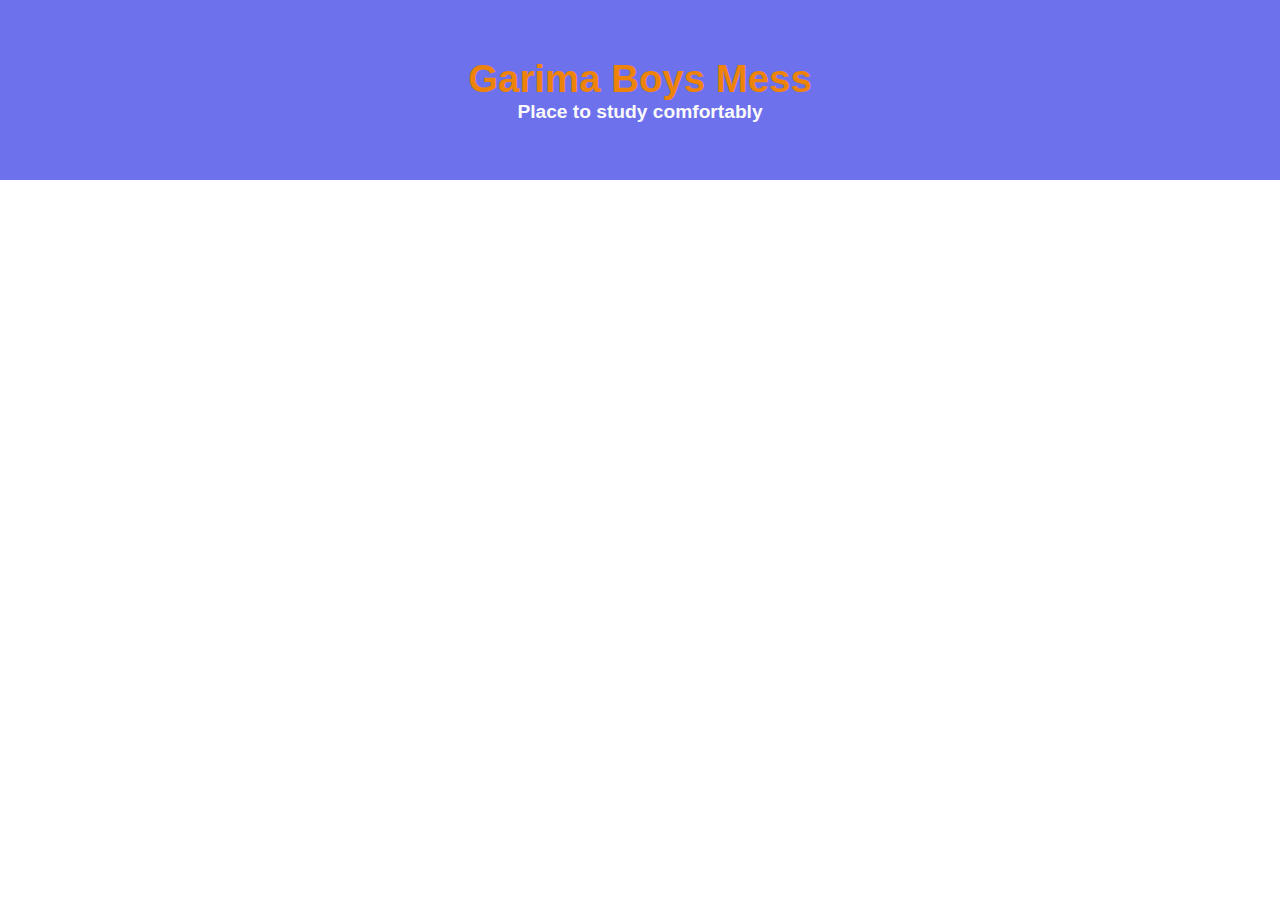
==== index.html @ fe178d51 "Rename garima.html to index.html" ====
<!DOCTYPE html>
<html lang="en">
<head>
    <meta charset="UTF-8">
    <meta http-equiv="X-UA-Compatible" content="IE=edge">
    <meta name="viewport" content="width=device-width, initial-scale=1.0">
    <title>Garima boys mess</title>
    <link rel="stylesheet" href="garima.css">
</head>
<body>
    <div class="top">
        <h2 class="main_head">Garima Boys Mess</h2>
        <h3 class="sub_head">Place to study comfortably</h3>
    </div>
</body>
</html>
---- garima.css ----
*{
    margin: 0;
    padding: 0;
    box-sizing: border-box;
    font-family: sans-serif;
}
.top{
    width: 100%;
    min-height:20vh;
    max-height: vh;
    background-color: rgba(12, 16, 223, 0.596);
    text-align: center;
    color: rgb(238, 131, 10);
    display: flex;
    justify-content: center;
    align-items: center;
    flex-direction: column;
}
.top h2{
    font-size:3vw;
}
.top h3{
    font-size:1.5vw;
    color: rgb(250, 250, 250);
}
@media screen and (max-width:700px){
    .top h2{
        font-size:25px;
    }
    .top h3{
        font-size: 15px;
    }
    .top{
        height: 10vh;
    }
}
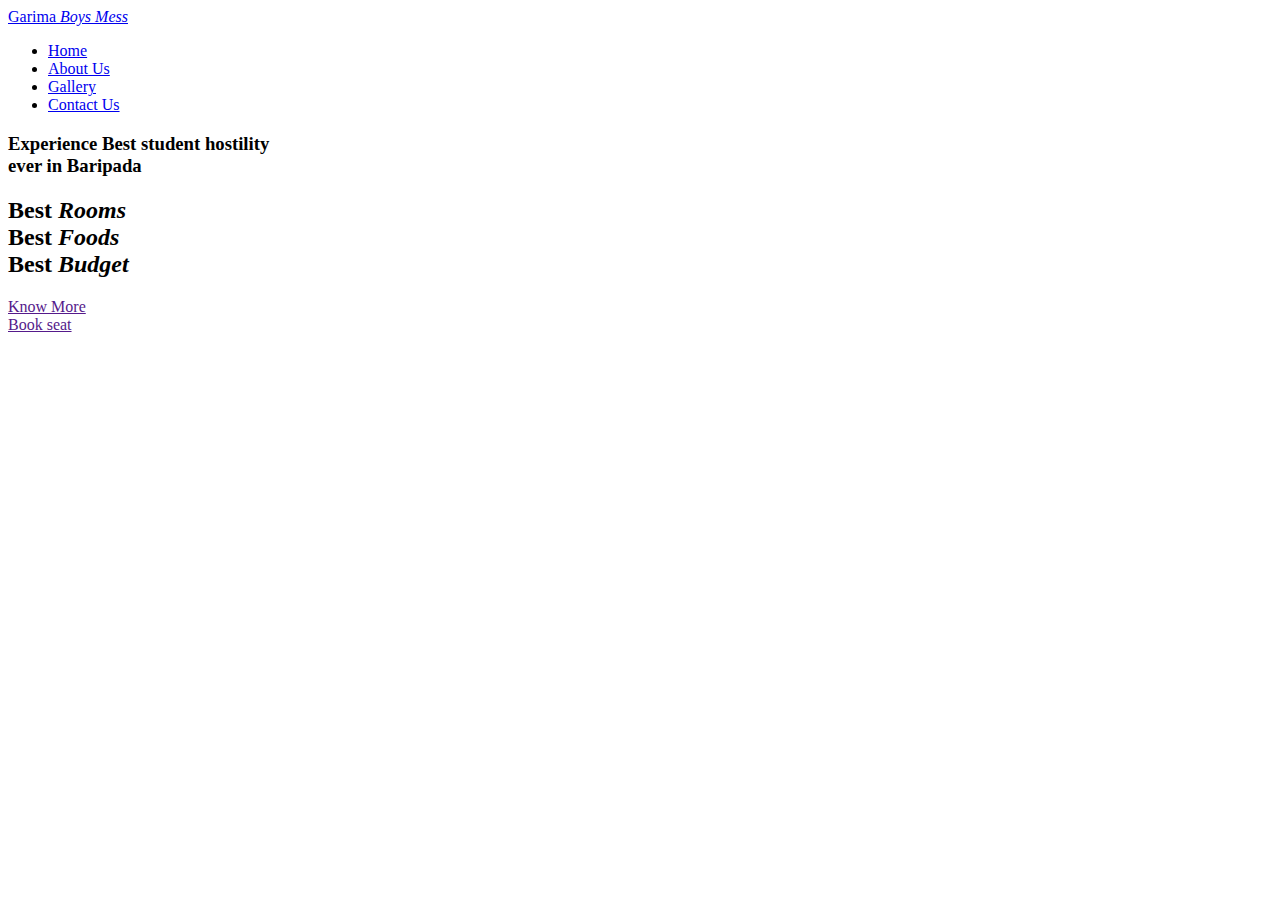
==== commit 0d426d33: "Update index.html" ====
--- a/index.html
+++ b/index.html
@@ -4,13 +4,70 @@
     <meta charset="UTF-8">
     <meta http-equiv="X-UA-Compatible" content="IE=edge">
     <meta name="viewport" content="width=device-width, initial-scale=1.0">
-    <title>Garima boys mess</title>
-    <link rel="stylesheet" href="garima.css">
+    <title>Garima Boys Mess</title>
+    <link rel="stylesheet" href="style.css">
 </head>
 <body>
-    <div class="top">
-        <h2 class="main_head">Garima Boys Mess</h2>
-        <h3 class="sub_head">Place to study comfortably</h3>
-    </div>
+      <!-- topbar section = logo + navigation links + nav menu bar -->
+
+    <section class="top_bar">
+
+          <!-- logo -->
+
+        <div class="logo">
+            <a href="#">Garima <em>Boys Mess</em> </a>
+        </div>
+
+        <!-- navigation links -->
+
+        <div class="navigation">
+            <ul>
+                <li><a href="#">Home</a></li>
+                <li><a href="#">About Us</a></li>
+                <li><a href="#">Gallery</a></li>
+                <li><a href="#">Contact Us</a></li>
+            </ul>
+        </div>
+
+        <!-- nav bar btn -->
+
+        <div class="menu_bar_box">
+            <div class="menu" >
+                <div class="bar1 bar"></div>
+                <div class="bar2 bar"></div>
+                <div class="bar3 bar"></div>
+            </div>
+        </div>
+
+    </section>
+    
+                <!-- Front page banner section -->
+                <div class="front_banner">
+                  <div class="banner_in1">
+                        <!-- banner content description -->
+                        <div class="content_main_box">
+                            <div class="exp cont_inn">
+                                <h3>Experience Best student hostility <br> ever in Baripada</h3>
+                            </div>
+
+                            <div class="best cont_inn">
+                                <h2>Best <em>Rooms</em> <br> Best <em>Foods</em>  <br> Best <em>Budget</em></h2>
+                            </div>
+
+                            
+                            <div class="know_book ">
+                                <div class="offer"> 
+                                    <a href="">Know More</a>
+                                </div>
+                                <div class="book">
+                                    <a href=""> Book seat</a>
+                                </div>
+                            </div>
+                            
+                        </div>
+                  </div>
+                </div>
+        
+    <script src="index.js"></script>
 </body>
 </html>
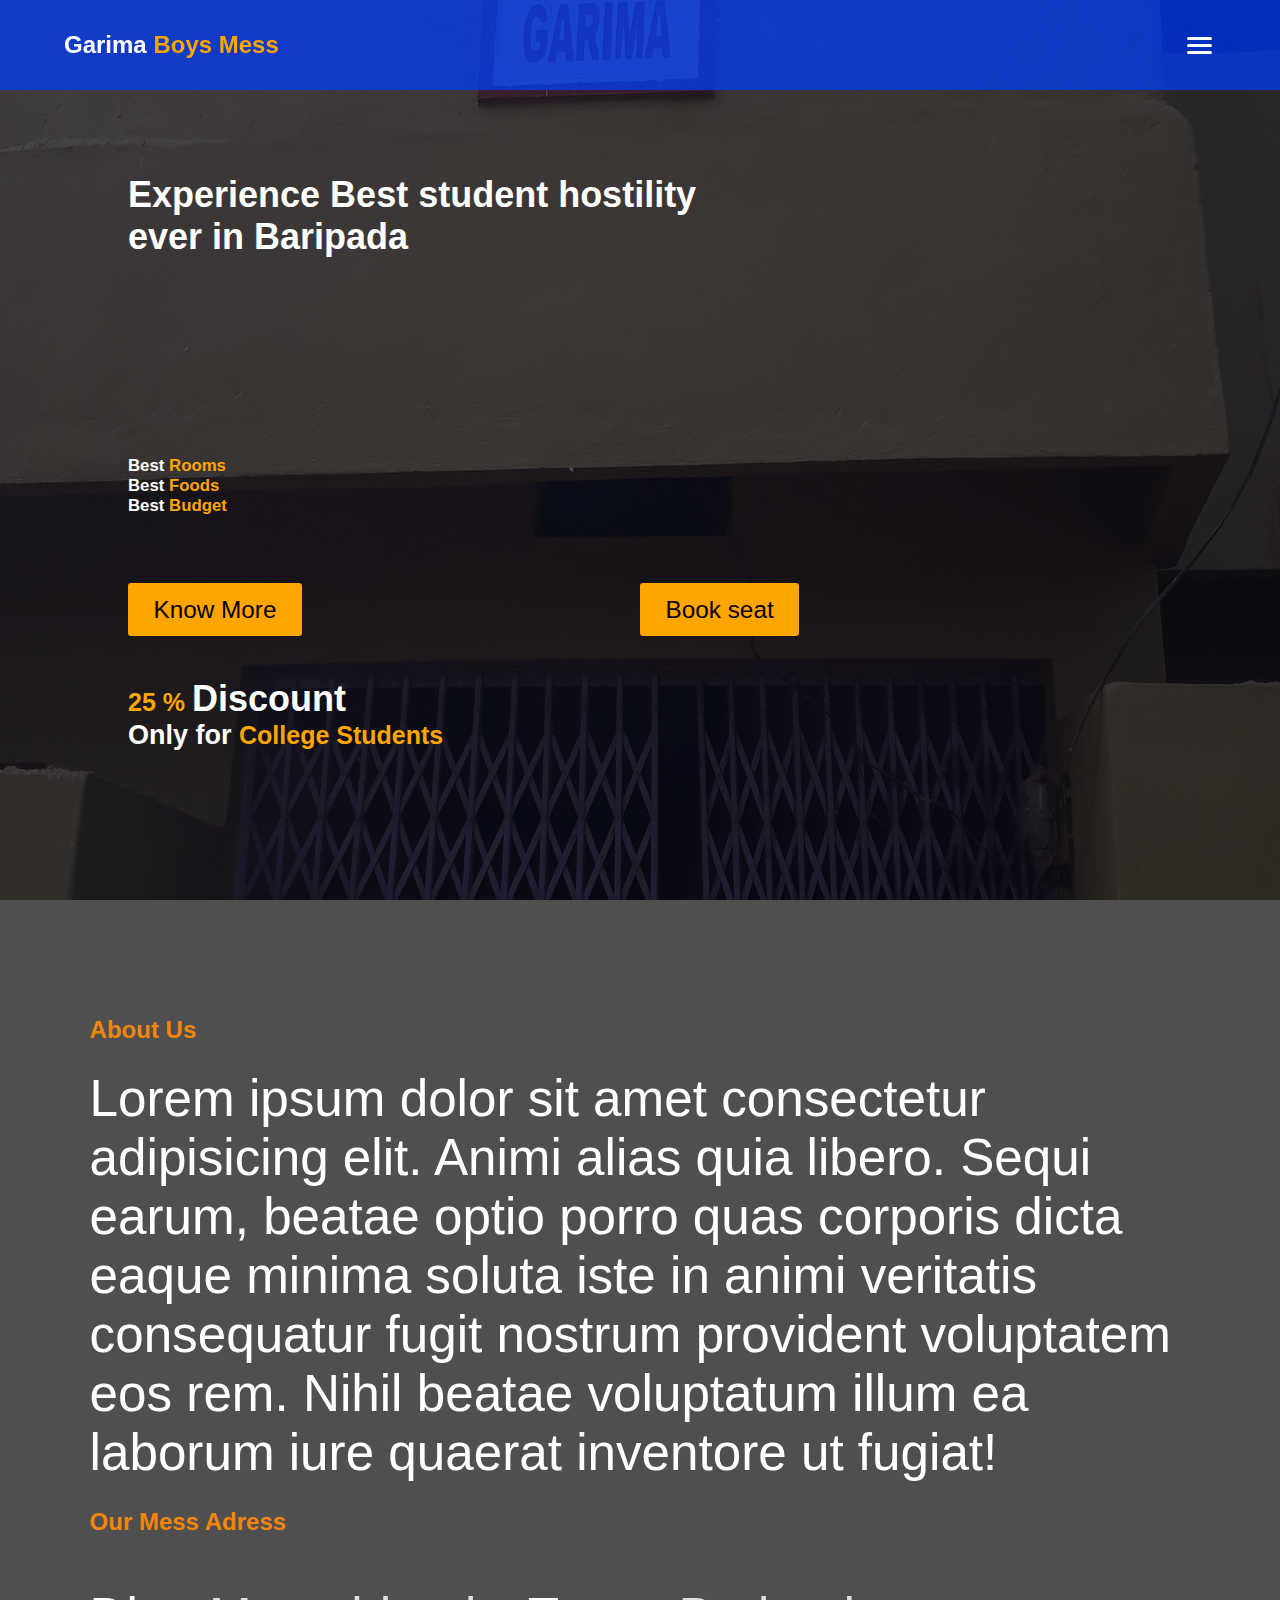
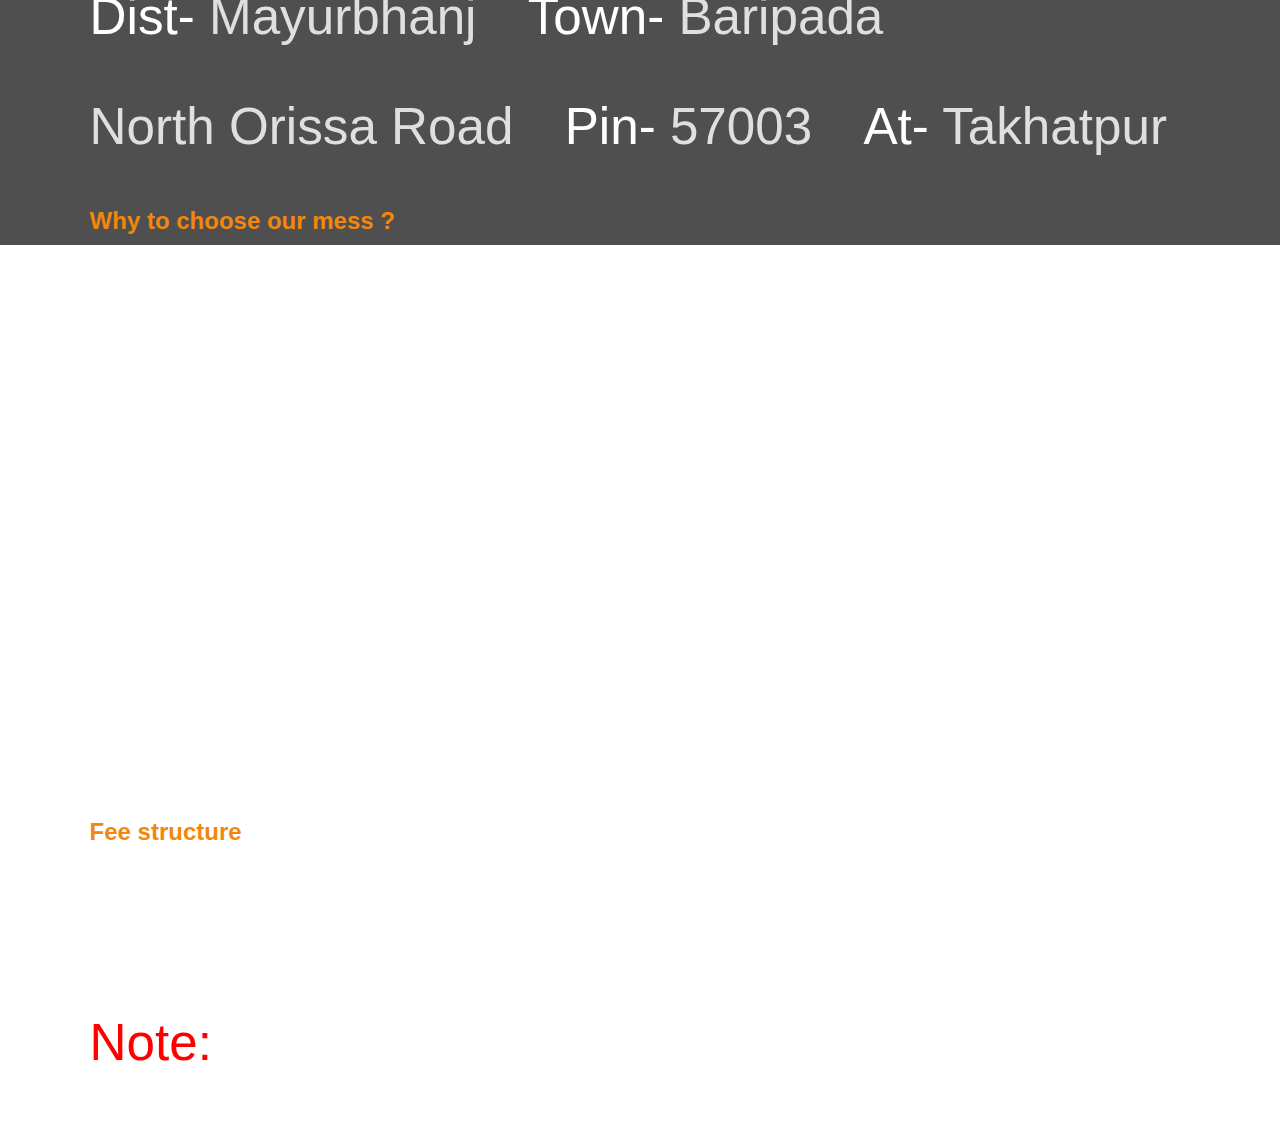
==== commit 97883823: "Add files via upload" ====
--- a/index.html
+++ b/index.html
@@ -1,5 +1,6 @@
 <!DOCTYPE html>
 <html lang="en">
+
 <head>
     <meta charset="UTF-8">
     <meta http-equiv="X-UA-Compatible" content="IE=edge">
@@ -7,12 +8,13 @@
     <title>Garima Boys Mess</title>
     <link rel="stylesheet" href="style.css">
 </head>
+
 <body>
-      <!-- topbar section = logo + navigation links + nav menu bar -->
+    <!-- topbar section = logo + navigation links + nav menu bar -->
 
     <section class="top_bar">
 
-          <!-- logo -->
+        <!-- logo -->
 
         <div class="logo">
             <a href="#">Garima <em>Boys Mess</em> </a>
@@ -23,7 +25,7 @@
         <div class="navigation">
             <ul>
                 <li><a href="#">Home</a></li>
-                <li><a href="#">About Us</a></li>
+                <li><a href="#about_know">About Us</a></li>
                 <li><a href="#">Gallery</a></li>
                 <li><a href="#">Contact Us</a></li>
             </ul>
@@ -32,7 +34,7 @@
         <!-- nav bar btn -->
 
         <div class="menu_bar_box">
-            <div class="menu" >
+            <div class="menu">
                 <div class="bar1 bar"></div>
                 <div class="bar2 bar"></div>
                 <div class="bar3 bar"></div>
@@ -40,34 +42,124 @@
         </div>
 
     </section>
-    
-                <!-- Front page banner section -->
-                <div class="front_banner">
-                  <div class="banner_in1">
-                        <!-- banner content description -->
-                        <div class="content_main_box">
-                            <div class="exp cont_inn">
-                                <h3>Experience Best student hostility <br> ever in Baripada</h3>
-                            </div>
 
-                            <div class="best cont_inn">
-                                <h2>Best <em>Rooms</em> <br> Best <em>Foods</em>  <br> Best <em>Budget</em></h2>
-                            </div>
+    <!-- Front page banner section -->
+    <div class="front_banner">
+        <div class="banner_in1">
+            <!-- banner content description -->
+            <div class="content_main_box">
 
-                            
-                            <div class="know_book ">
-                                <div class="offer"> 
-                                    <a href="">Know More</a>
-                                </div>
-                                <div class="book">
-                                    <a href=""> Book seat</a>
-                                </div>
-                            </div>
-                            
-                        </div>
-                  </div>
+                <div class="exp cont_inn">
+                    <h3>Experience Best student hostility <br> ever in Baripada</h3>
                 </div>
-        
+
+                <div class="best cont_inn">
+                    <h2>Best <em>Rooms</em> <br> Best <em>Foods</em> <br> Best <em>Budget</em></h2>
+                </div>
+
+
+                <div class="know_book ">
+                    <div class="offer">
+                        <a href="#about_know">Know More</a>
+                    </div>
+                    <div class="book">
+                        <a href=""> Book seat</a>
+                    </div>
+                </div>
+                <div class="discount">
+                    <h1><em>25 % </em> Discount </h1>
+                    <h2>Only for <em> College Students</em> </h2>
+                </div>
+            </div>
+
+        </div>
+
+    </div>
+
+    <!-- ABbout us + adress + why choose us -->
+
+    <section class="about" id="about_know">
+        <div class="about_know_black">
+        <div class="abt_main_box">
+               <!-- About us -->
+          <h2>About Us</h2>
+          <p>
+              Lorem ipsum dolor sit amet consectetur 
+              adipisicing elit. Animi alias quia libero.
+               Sequi earum, beatae optio porro quas corporis
+                dicta eaque minima soluta iste in animi veritatis 
+                consequatur fugit nostrum provident voluptatem eos rem. Nihil beatae voluptatum illum ea laborum iure quaerat inventore ut fugiat!
+          </p>
+           <!-- mess adress -->
+          <h2>Our Mess Adress</h2>
+          <div class="adress_desc">
+              <p>Dist- <em>Mayurbhanj</em>  </p>
+              <p>Town- <em>Baripada</em>  </p>
+              <p> <em>North Orissa Road</em> </p>
+              <p>Pin-  <em>57003</em> </p>
+              <p>At-  <em>Takhatpur</em> </p>
+          </div>
+          <!-- why choose us -->
+        <h2>Why to choose our mess ?</h2>
+          <p>
+              No one is providimg best single double and 
+              multiple rent rooms in very under budget that Students
+              can realy afford. We manage food responsibiliy so no students 
+              have to worry about the marketing. Besides we provide best quality 
+              food too that boosts the students nutrition. Also there is good rules 
+              and regulations to maintain discipline and silenc. So be sure you are 
+              right place to study better
+          </p>
+          <!-- fee structure -->
+         <div class="fee_str">
+            <h2>Fee structure</h2>
+            <table>
+                <tr>
+                    <td>Room Type</td>
+                    <td>Cost</td>
+                    <td>Bill(Elec+ clean)</td>
+                    <td>Total</td>
+                    <td>Period</td>
+                </tr>
+                <tr>
+                    <td>Single Bed</td>
+                    <td>1200</td>
+                    <td>200</td>
+                    <td>1400</td>
+                    <td>Monthly</td>
+                </tr>
+                <tr>
+                    <td>Single Bed</td>
+                    <td>1000</td>
+                    <td>200</td>
+                    <td>1200</td>
+                    <td>Monthly</td>
+                </tr>
+                <tr>
+                    <td>Triple Bed</td>
+                    <td>900</td>
+                    <td>200</td>
+                    <td>1100</td>
+                    <td>Monthly</td>
+                </tr>
+                <tr>
+                    <td>other</td>
+                    <td>800</td>
+                    <td>200</td>
+                    <td>1000</td>
+                    <td>Monthly</td>
+                </tr>
+            </table>
+            <P><em>Note:</em> Food Charge is Separate and Paid at starting of Month</P>
+         </div>
+
+
+          <!-- abt_main_box ends -->
+        </div>
+        </div>
+    </section>
+
     <script src="index.js"></script>
 </body>
-</html>
+
+</html>--- a/style.css
+++ b/style.css
@@ -0,0 +1,256 @@
+* {
+  margin: 0;
+  padding: 0;
+  box-sizing: border-box;
+  scroll-behavior: smooth;
+}
+
+a {
+  text-decoration: none;
+}
+/* Top bar section */
+
+.top_bar {
+  background-color: rgba(0, 60, 255, 0.705);
+  display: flex;
+  justify-content: space-between;
+  align-items: center;
+  height: 10vh;
+  /* position: relative; */
+  z-index: 7;
+  position: fixed;
+  width: 100%;
+}
+/* Logo text styling */
+.logo {
+  margin-left: 5vw;
+}
+.logo a {
+  color: white;
+  font-size: 150%;
+  font-family: sans-serif;
+  font-weight: 600;
+}
+.logo a em {
+  font-style: normal;
+  color: orange;
+}
+/* Navigation section */
+.navigation {
+  position: absolute;
+  top: 10vh;
+  right: 0;
+  background-color: rgba(155, 7, 192, 0.952);
+  width: 100%;
+  height: 40vh;
+  transform: translateY(-50vh);
+  transition: 0.6s;
+  z-index: 2;
+}
+.bring_nav {
+  transform: translateY(0);
+}
+.navigation ul {
+  width: 100%;
+  height: 100%;
+  display: flex;
+  flex-direction: column;
+  justify-content: space-around;
+  align-items: center;
+}
+.navigation li {
+  list-style-type: none;
+}
+.navigation li a {
+  color: white;
+  font-family: sans-serif;
+  padding: 3px;
+  border-bottom: 2px solid orange;
+}
+
+/* menu bar */
+.menu_bar_box {
+  margin-right: 5vw;
+}
+.bar {
+  width: 25px;
+  border-radius: 10px;
+  height: 3px;
+  margin: 4px;
+  background-color: white;
+  transition: 0.5s;
+}
+/* cross menu bar appear */
+.change .bar1 {
+  /* -webkit-transform: rotate(-45deg) translate(-9px, 6px); */
+  transform: rotate(-45deg) translate(-5px, 3px);
+  transition: 0.5s;
+  background-color: white;
+}
+.change .bar2 {
+  opacity: 0;
+  transition: 0.5s;
+  background-color: white;
+}
+.change .bar3 {
+  /* -webkit-transform: rotate(45deg) translate(-8px, -8px); */
+  transform: rotate(45deg) translate(-7px, -6px);
+  transition: 0.5s;
+  background-color: white;
+}
+
+/* Front page banner */
+.front_banner {
+  background-image: url("Images/20210221_092941.jpg");
+  background-size: cover;
+  background-position: center;
+  width: 100%;
+  height: 100vh;
+  z-index: -10;
+}
+.banner_in1 {
+  background-color: rgba(2, 2, 7, 0.63);
+  width: 100%;
+  height: 100vh;
+}
+          /* banner description section*/
+.banner_in1{
+    display: flex;
+    flex-direction: column;
+    justify-content: center;
+    align-items: center;
+}
+.content_main_box {
+    width: 80%;
+    height: 70%;
+    
+}
+.content_main_box{
+   display: flex;
+   flex-direction:column;
+   justify-content: space-around;
+}
+.cont_inn{
+    width: 100%;
+    height: 18%;
+}
+.exp{
+  margin-bottom:13vw;
+}
+.exp h3{
+    padding-top:25px;
+    margin-bottom:5px;
+   text-align:left;
+    font-family: sans-serif;
+    font-size:4vh;
+    color: white;
+}
+.best{
+    font-family: sans-serif;
+    font-size: 70%;
+    color: white;
+}
+.best em{
+   font-style: normal;
+   color: orange;
+}
+.know_book{
+  width: 100%;
+  display: flex;
+  flex-direction: row;
+  align-items: center;
+  justify-content: space-between;
+}
+.know_book a{
+   font-family: sans-serif;
+   font-size:2.7vh;
+   color: rgb(7, 0, 0);
+   padding:1vw 2vw;
+   background-color: orange;
+   border-radius: 3px;
+}
+.offer, .book{
+ width: 50vw;
+}
+
+              /*  discount offer */
+.discount{
+  padding-top: 3vh;
+   color: white;
+   font-size: 2vh;
+   font-family: sans-serif;
+}
+.discount em {
+  font-style: normal;
+  color: orange;
+  font-size:25px;
+}
+          /* About us + adress + why choose us */
+  .about{
+    width: 100%;
+    height: 105vh;
+    background-image: url("images/student.jpg");
+    font-family: sans-serif;
+    background-repeat: no-repeat;
+    background-size: cover;
+    background-position: center;
+  }
+  .about_know_black{
+    width: 100%;
+    height: 100%;
+    background-color: rgba(0, 0, 0, 0.692);
+    display: flex;
+    justify-content: center;
+  }
+     /*  one in */
+ .abt_main_box{
+   margin-top:10vh;
+   width: 90%;
+   height:85vh;
+   
+ }
+
+ .abt_main_box h2,p{
+  color: white;
+  margin:2vw;
+ }
+ .abt_main_box p{
+   font-size:4vw;
+   font-family:sans-serif;
+ }
+ .about h2{
+  color:rgb(243, 135, 12);
+}
+.adress_desc{
+  display: flex;
+  flex-wrap: wrap;
+}
+.adress_desc em{
+  font-style: normal;
+  color: rgb(223, 223, 223);
+}
+ .adress_desc p{
+   margin: none;
+   margin-left: 2vw;
+ }
+ /* fee structure */
+ .fee_str{
+   
+   width: 100%;
+   height: auto;
+ }
+ .fee_str table{
+   color: white;
+   border: 1px solid white;
+ }
+ .fee_str table td{
+   border: 0.5px solid white;
+ }
+ table, td{
+  border-collapse: collapse;
+  padding: 2px;
+}
+.fee_str em{
+  font-style: normal;
+  color: red;
+}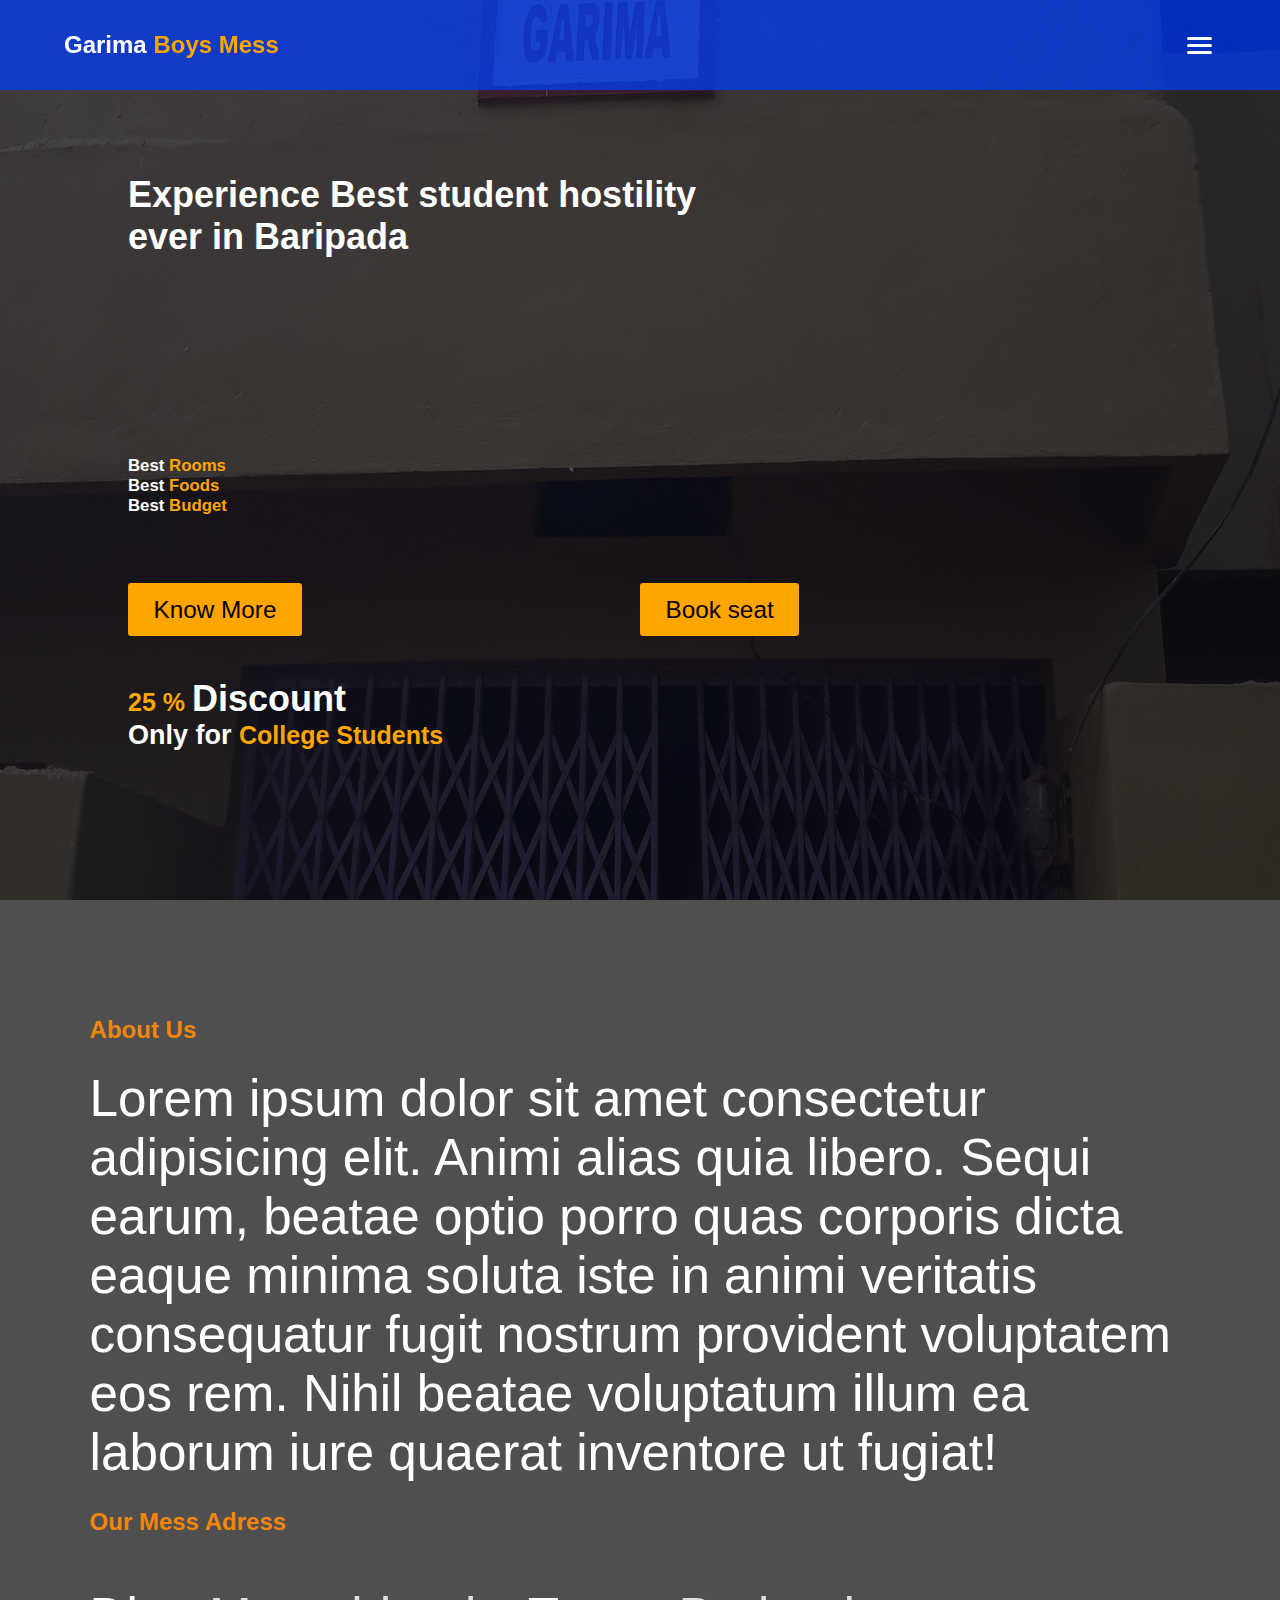
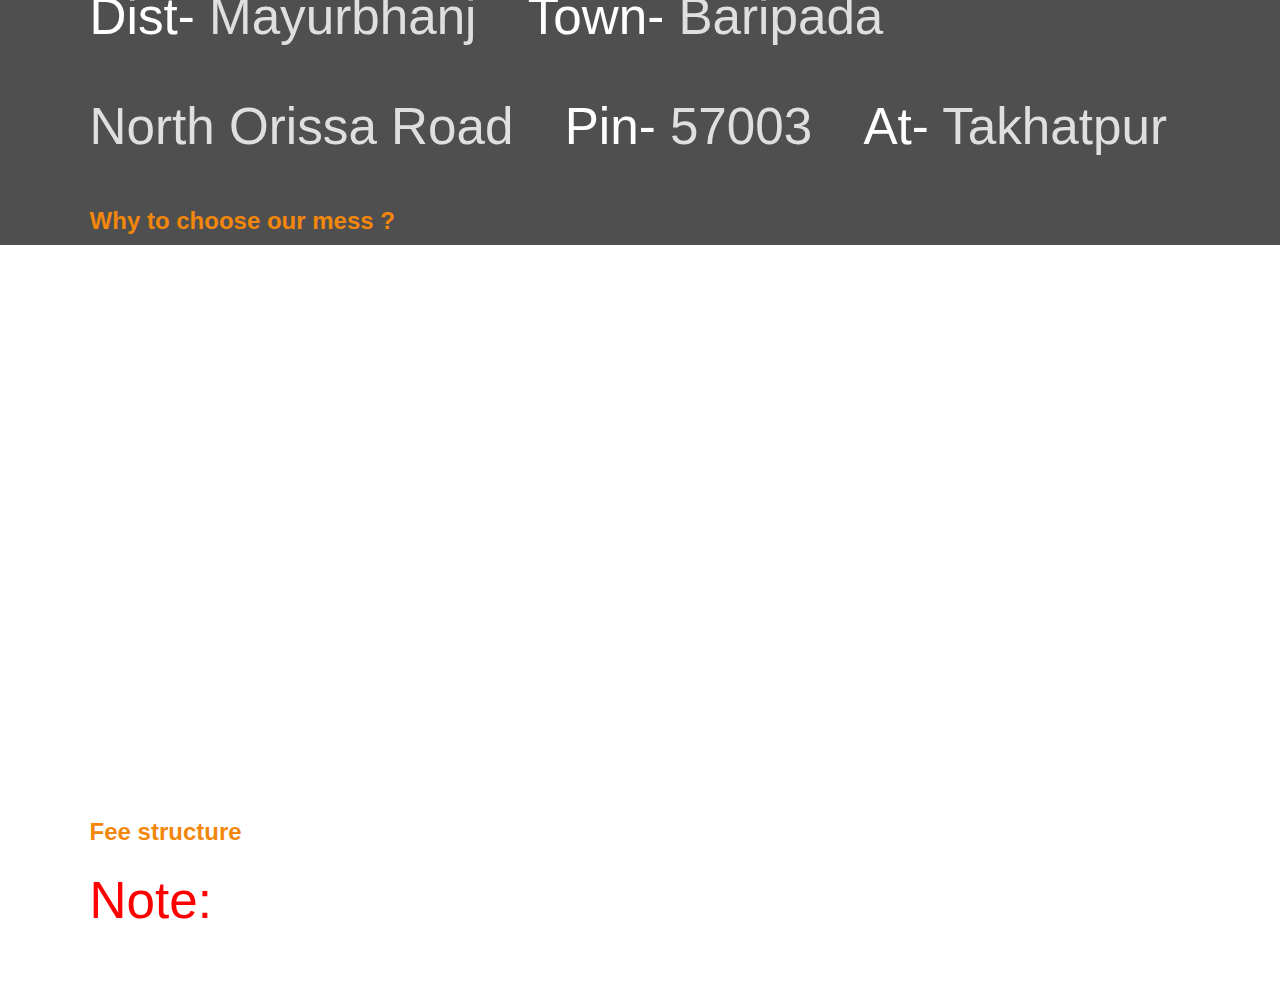
==== commit f1f06cfd: "Update index.html" ====
--- a/index.html
+++ b/index.html
@@ -113,43 +113,7 @@
           <!-- fee structure -->
          <div class="fee_str">
             <h2>Fee structure</h2>
-            <table>
-                <tr>
-                    <td>Room Type</td>
-                    <td>Cost</td>
-                    <td>Bill(Elec+ clean)</td>
-                    <td>Total</td>
-                    <td>Period</td>
-                </tr>
-                <tr>
-                    <td>Single Bed</td>
-                    <td>1200</td>
-                    <td>200</td>
-                    <td>1400</td>
-                    <td>Monthly</td>
-                </tr>
-                <tr>
-                    <td>Single Bed</td>
-                    <td>1000</td>
-                    <td>200</td>
-                    <td>1200</td>
-                    <td>Monthly</td>
-                </tr>
-                <tr>
-                    <td>Triple Bed</td>
-                    <td>900</td>
-                    <td>200</td>
-                    <td>1100</td>
-                    <td>Monthly</td>
-                </tr>
-                <tr>
-                    <td>other</td>
-                    <td>800</td>
-                    <td>200</td>
-                    <td>1000</td>
-                    <td>Monthly</td>
-                </tr>
-            </table>
+          
             <P><em>Note:</em> Food Charge is Separate and Paid at starting of Month</P>
          </div>
 
@@ -162,4 +126,4 @@
     <script src="index.js"></script>
 </body>
 
-</html>+</html>
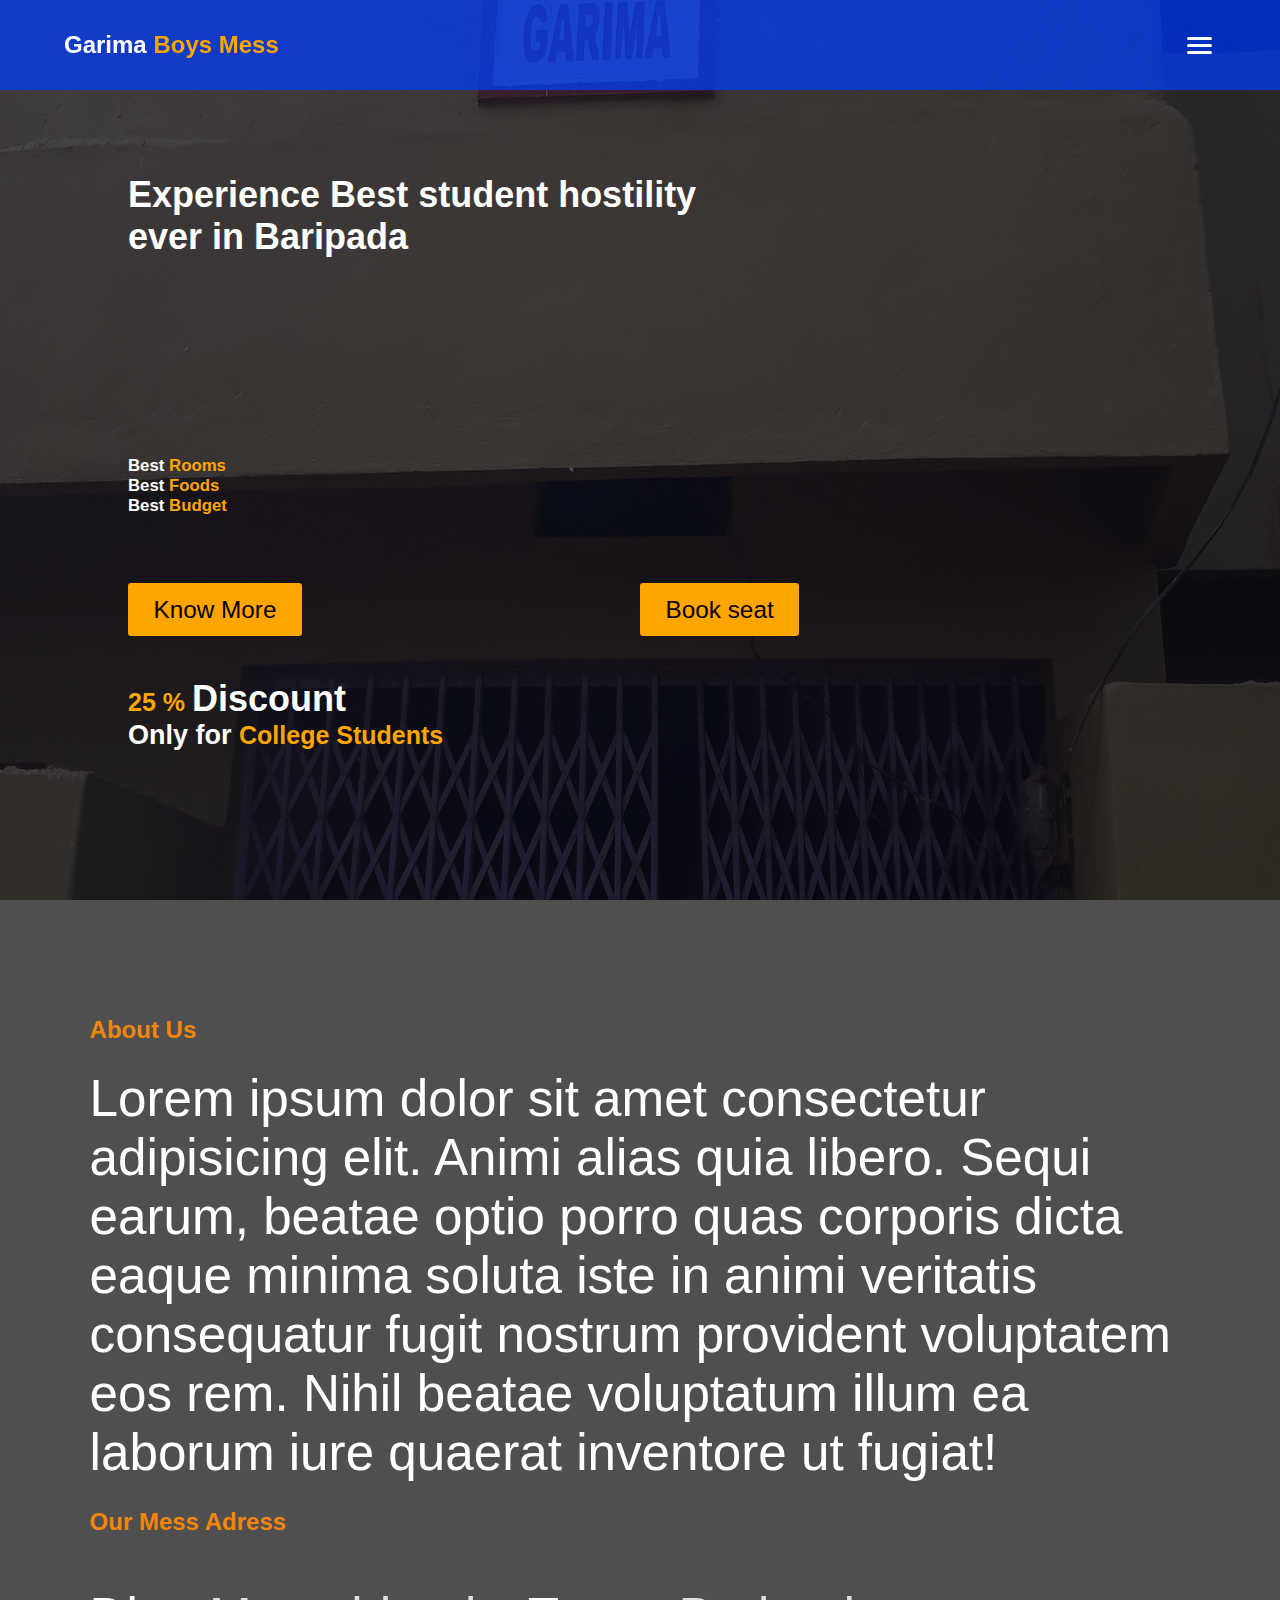
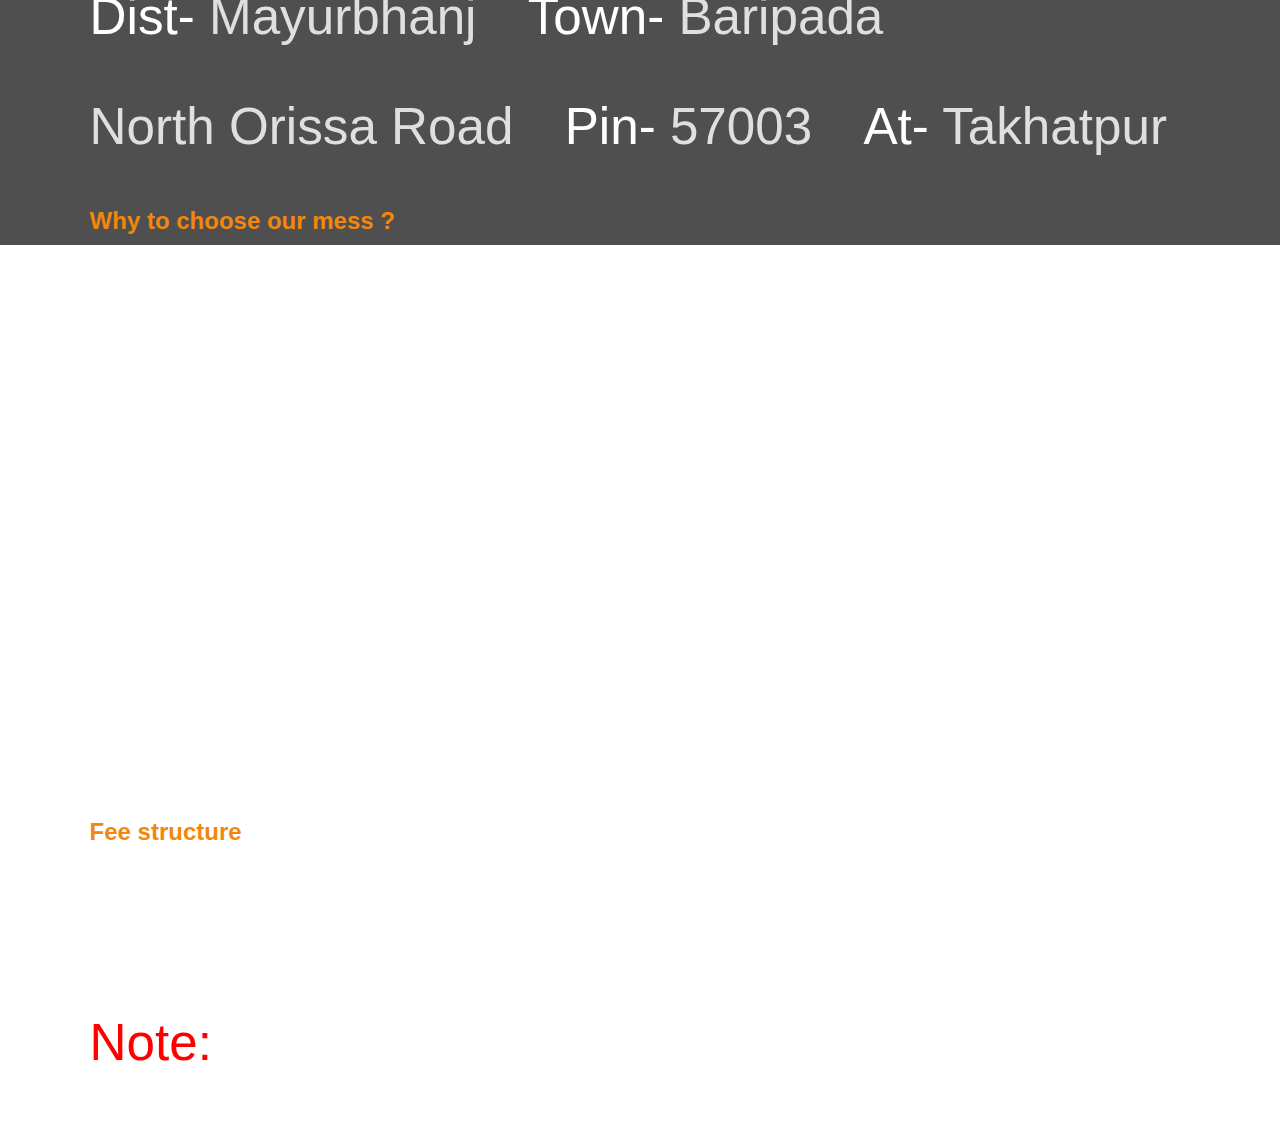
==== commit 0f092773: "Update index.html" ====
--- a/index.html
+++ b/index.html
@@ -113,7 +113,43 @@
           <!-- fee structure -->
          <div class="fee_str">
             <h2>Fee structure</h2>
-          
+            <table>
+                <tr>
+                    <td>Room Type</td>
+                    <td>Cost</td>
+                    <td>Bill(Elec+ clean)</td>
+                    <td>Total</td>
+                    <td>Period</td>
+                </tr>
+                <tr>
+                    <td>Single Bed</td>
+                    <td>1200</td>
+                    <td>200</td>
+                    <td>1400</td>
+                    <td>Monthly</td>
+                </tr>
+                <tr>
+                    <td>Double Bed</td>
+                    <td>1000</td>
+                    <td>200</td>
+                    <td>1200</td>
+                    <td>Monthly</td>
+                </tr>
+                <tr>
+                    <td>Triple Bed</td>
+                    <td>900</td>
+                    <td>200</td>
+                    <td>1100</td>
+                    <td>Monthly</td>
+                </tr>
+                <tr>
+                    <td>other</td>
+                    <td>800</td>
+                    <td>200</td>
+                    <td>1000</td>
+                    <td>Monthly</td>
+                </tr>
+            </table>
             <P><em>Note:</em> Food Charge is Separate and Paid at starting of Month</P>
          </div>
 
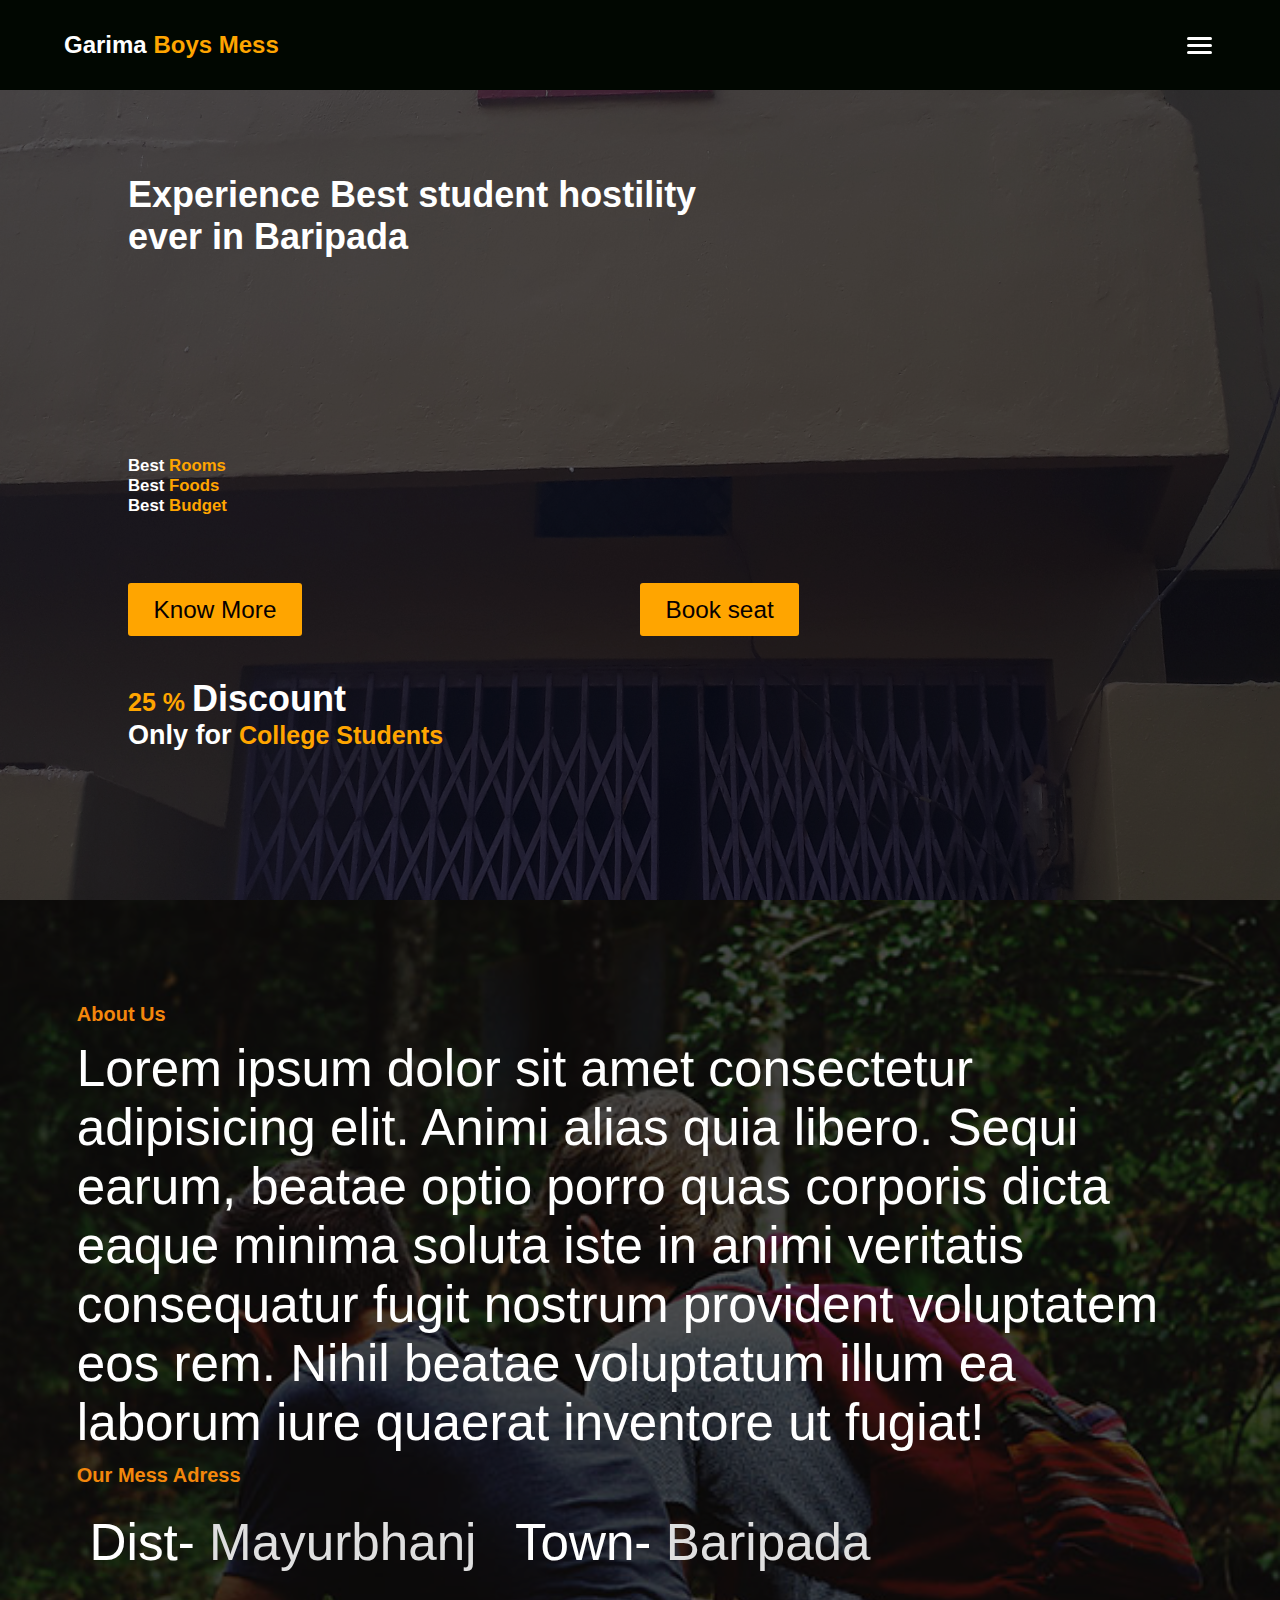
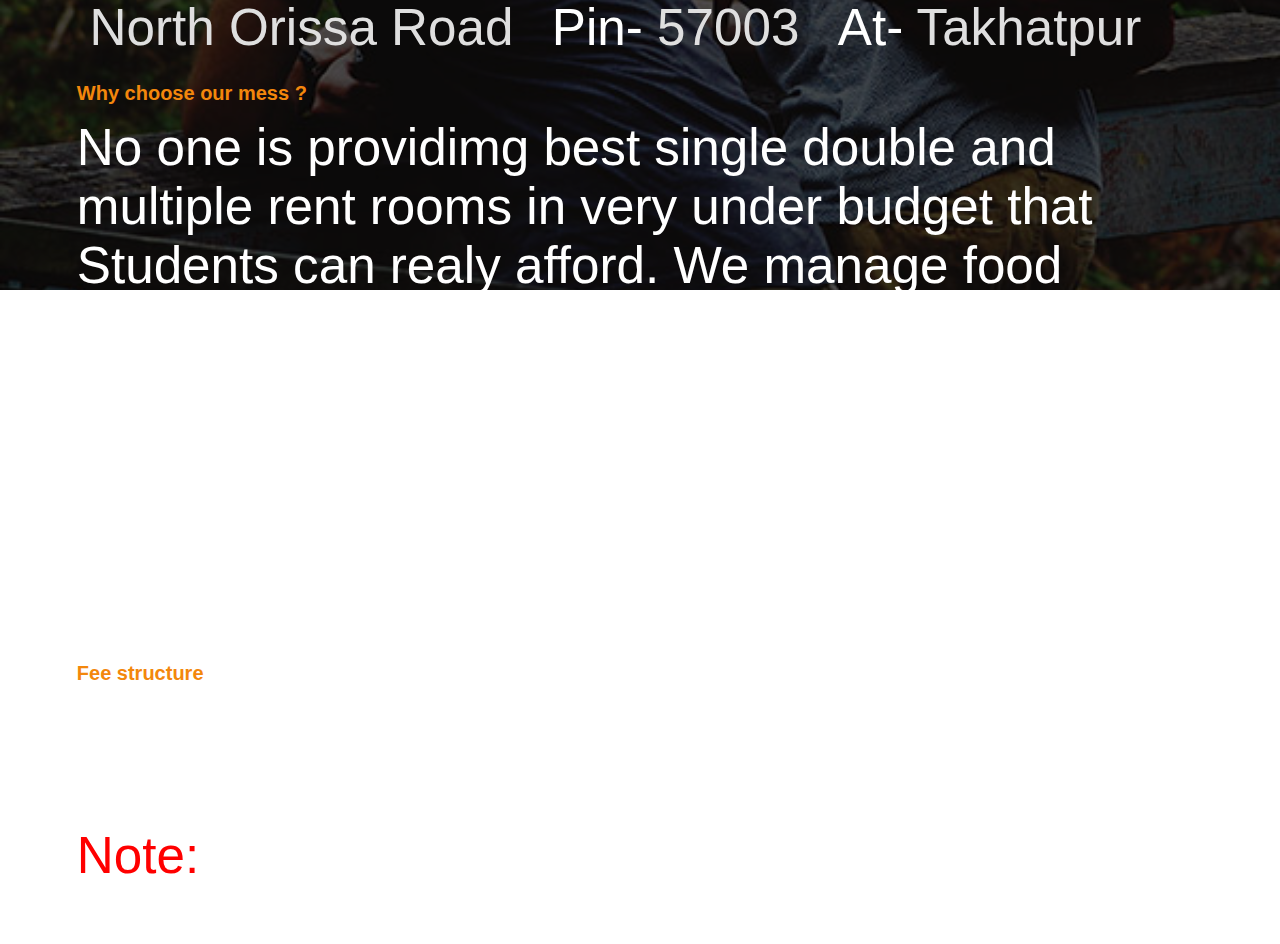
==== commit cae6a32f: "Update index.html" ====
--- a/index.html
+++ b/index.html
@@ -100,7 +100,7 @@
               <p>At-  <em>Takhatpur</em> </p>
           </div>
           <!-- why choose us -->
-        <h2>Why to choose our mess ?</h2>
+        <h2>Why choose our mess ?</h2>
           <p>
               No one is providimg best single double and 
               multiple rent rooms in very under budget that Students
--- a/style.css
+++ b/style.css
@@ -4,14 +4,16 @@
   box-sizing: border-box;
   scroll-behavior: smooth;
 }
-
+body{
+  
+}
 a {
   text-decoration: none;
 }
 /* Top bar section */
 
 .top_bar {
-  background-color: rgba(0, 60, 255, 0.705);
+  background-color: rgb(1, 7, 1);
   display: flex;
   justify-content: space-between;
   align-items: center;
@@ -109,7 +111,7 @@
   z-index: -10;
 }
 .banner_in1 {
-  background-color: rgba(2, 2, 7, 0.63);
+  background-color: rgba(2, 2, 7, 0.575);
   width: 100%;
   height: 100vh;
 }
@@ -188,11 +190,11 @@
           /* About us + adress + why choose us */
   .about{
     width: 100%;
-    height: 105vh;
-    background-image: url("images/student.jpg");
+    height: 110vh;
+    background-image: url("Images/student.jpg");
     font-family: sans-serif;
     background-repeat: no-repeat;
-    background-size: cover;
+    background-size:cover;
     background-position: center;
   }
   .about_know_black{
@@ -207,12 +209,11 @@
    margin-top:10vh;
    width: 90%;
    height:85vh;
-   
  }
 
  .abt_main_box h2,p{
   color: white;
-  margin:2vw;
+  margin:1vw;
  }
  .abt_main_box p{
    font-size:4vw;
@@ -220,6 +221,7 @@
  }
  .about h2{
   color:rgb(243, 135, 12);
+   font-size:20px;
 }
 .adress_desc{
   display: flex;
@@ -235,7 +237,6 @@
  }
  /* fee structure */
  .fee_str{
-   
    width: 100%;
    height: auto;
  }
@@ -253,4 +254,4 @@
 .fee_str em{
   font-style: normal;
   color: red;
-}+}
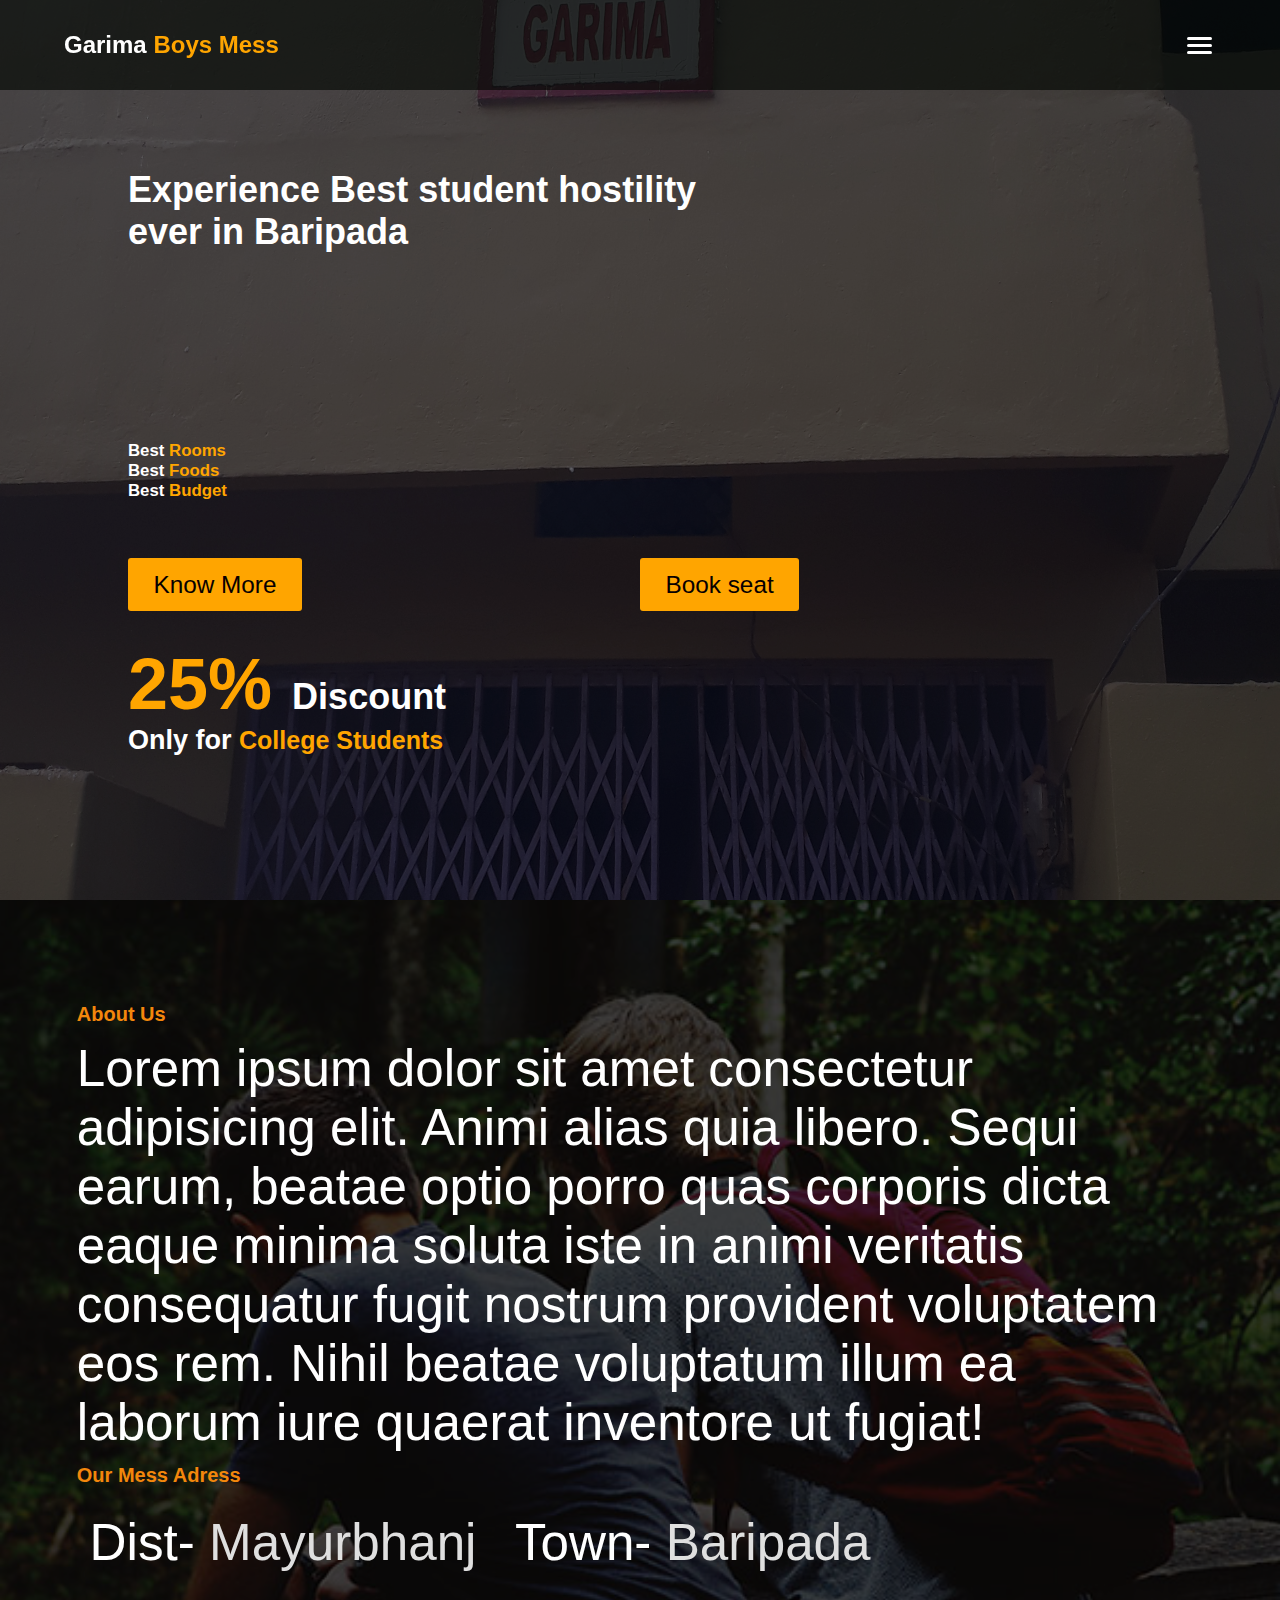
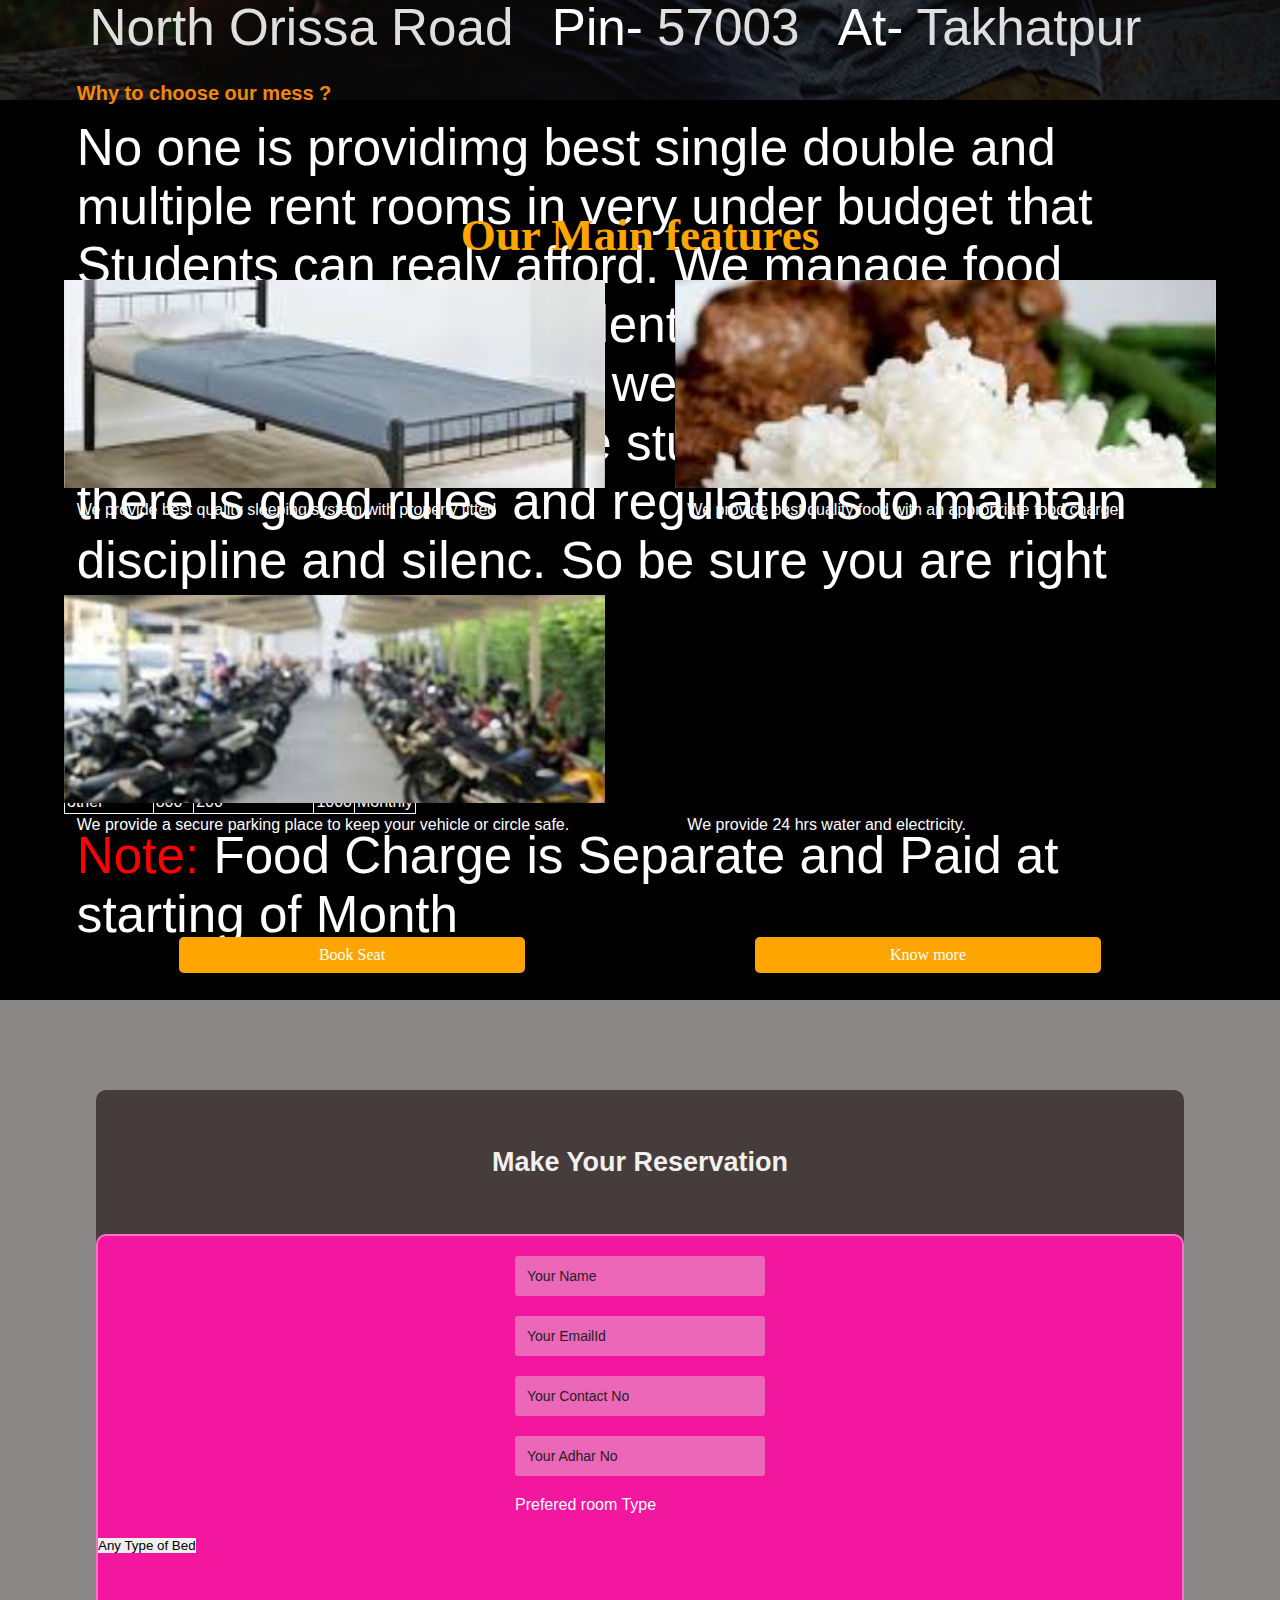
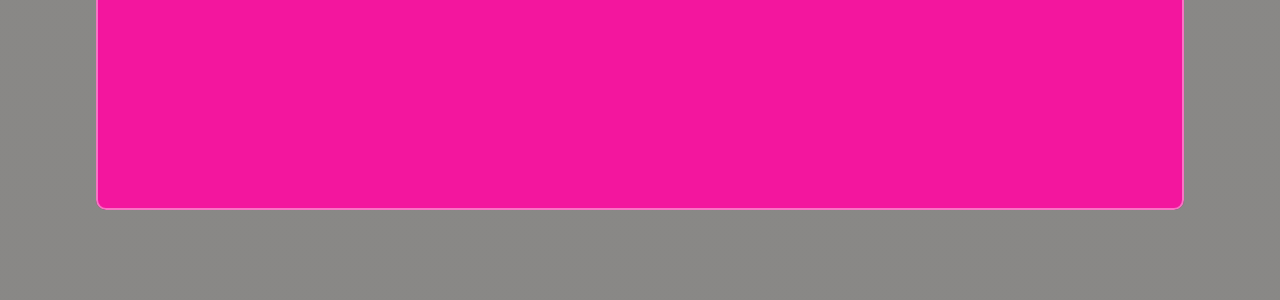
==== commit 6d827f2f: "Add files via upload" ====
--- a/index.html
+++ b/index.html
@@ -67,7 +67,7 @@
                     </div>
                 </div>
                 <div class="discount">
-                    <h1><em>25 % </em> Discount </h1>
+                    <h1><em class="disc_vlu"> 25% </em> Discount </h1>
                     <h2>Only for <em> College Students</em> </h2>
                 </div>
             </div>
@@ -80,86 +80,184 @@
 
     <section class="about" id="about_know">
         <div class="about_know_black">
-        <div class="abt_main_box">
-               <!-- About us -->
-          <h2>About Us</h2>
-          <p>
-              Lorem ipsum dolor sit amet consectetur 
-              adipisicing elit. Animi alias quia libero.
-               Sequi earum, beatae optio porro quas corporis
-                dicta eaque minima soluta iste in animi veritatis 
-                consequatur fugit nostrum provident voluptatem eos rem. Nihil beatae voluptatum illum ea laborum iure quaerat inventore ut fugiat!
-          </p>
-           <!-- mess adress -->
-          <h2>Our Mess Adress</h2>
-          <div class="adress_desc">
-              <p>Dist- <em>Mayurbhanj</em>  </p>
-              <p>Town- <em>Baripada</em>  </p>
-              <p> <em>North Orissa Road</em> </p>
-              <p>Pin-  <em>57003</em> </p>
-              <p>At-  <em>Takhatpur</em> </p>
-          </div>
-          <!-- why choose us -->
-        <h2>Why choose our mess ?</h2>
-          <p>
-              No one is providimg best single double and 
-              multiple rent rooms in very under budget that Students
-              can realy afford. We manage food responsibiliy so no students 
-              have to worry about the marketing. Besides we provide best quality 
-              food too that boosts the students nutrition. Also there is good rules 
-              and regulations to maintain discipline and silenc. So be sure you are 
-              right place to study better
-          </p>
-          <!-- fee structure -->
-         <div class="fee_str">
-            <h2>Fee structure</h2>
-            <table>
-                <tr>
-                    <td>Room Type</td>
-                    <td>Cost</td>
-                    <td>Bill(Elec+ clean)</td>
-                    <td>Total</td>
-                    <td>Period</td>
-                </tr>
-                <tr>
-                    <td>Single Bed</td>
-                    <td>1200</td>
-                    <td>200</td>
-                    <td>1400</td>
-                    <td>Monthly</td>
-                </tr>
-                <tr>
-                    <td>Double Bed</td>
-                    <td>1000</td>
-                    <td>200</td>
-                    <td>1200</td>
-                    <td>Monthly</td>
-                </tr>
-                <tr>
-                    <td>Triple Bed</td>
-                    <td>900</td>
-                    <td>200</td>
-                    <td>1100</td>
-                    <td>Monthly</td>
-                </tr>
-                <tr>
-                    <td>other</td>
-                    <td>800</td>
-                    <td>200</td>
-                    <td>1000</td>
-                    <td>Monthly</td>
-                </tr>
-            </table>
-            <P><em>Note:</em> Food Charge is Separate and Paid at starting of Month</P>
-         </div>
-
-
-          <!-- abt_main_box ends -->
-        </div>
-        </div>
-    </section>
+            <div class="abt_main_box">
+                <!-- About us -->
+                <h2>About Us</h2>
+                <p>
+                    Lorem ipsum dolor sit amet consectetur
+                    adipisicing elit. Animi alias quia libero.
+                    Sequi earum, beatae optio porro quas corporis
+                    dicta eaque minima soluta iste in animi veritatis
+                    consequatur fugit nostrum provident voluptatem eos rem. Nihil beatae voluptatum illum ea laborum
+                    iure quaerat inventore ut fugiat!
+                </p>
+                <!-- mess adress -->
+                <h2>Our Mess Adress</h2>
+                <div class="adress_desc">
+                    <p>Dist- <em>Mayurbhanj</em> </p>
+                    <p>Town- <em>Baripada</em> </p>
+                    <p> <em>North Orissa Road</em> </p>
+                    <p>Pin- <em>57003</em> </p>
+                    <p>At- <em>Takhatpur</em> </p>
+                </div>
+                <!-- why choose us -->
+                <h2>Why to choose our mess ?</h2>
+                <p>
+                    No one is providimg best single double and
+                    multiple rent rooms in very under budget that Students
+                    can realy afford. We manage food responsibiliy so no students
+                    have to worry about the marketing. Besides we provide best quality
+                    food too that boosts the students nutrition. Also there is good rules
+                    and regulations to maintain discipline and silenc. So be sure you are
+                    right place to study better
+                </p>
+                <!-- fee structure -->
+                <div class="fee_str">
+                    <h2>Fee structure</h2>
+                    <table>
+                        <tr>
+                            <td>Room Type</td>
+                            <td>Cost</td>
+                            <td>Bill(Elec+ clean)</td>
+                            <td>Total</td>
+                            <td>Period</td>
+                        </tr>
+                        <tr>
+                            <td>Single Bed</td>
+                            <td>1200</td>
+                            <td>200</td>
+                            <td>1400</td>
+                            <td>Monthly</td>
+                        </tr>
+                        <tr>
+                            <td>Double Bed</td>
+                            <td>1000</td>
+                            <td>200</td>
+                            <td>1200</td>
+                            <td>Monthly</td>
+                        </tr>
+                        <tr>
+                            <td>Triple Bed</td>
+                            <td>900</td>
+                            <td>200</td>
+                            <td>1100</td>
+                            <td>Monthly</td>
+                        </tr>
+                        <tr>
+                            <td>other</td>
+                            <td>800</td>
+                            <td>200</td>
+                            <td>1000</td>
+                            <td>Monthly</td>
+                        </tr>
+                    </table>
+                    <P><em>Note:</em> Food Charge is Separate and Paid at starting of Month</P>
+                </div>
+
+
+                <!-- abt_main_box ends -->
+            </div>
+        </div>
+    </section>
+
+    <!-- feature show up section -->
+
+    <section class="features">
+
+        <!-- feature content main center box -->
+        <div class="feature_main_box">
+            <!-- Heading of feature -->
+            <h1>Our Main features</h1>
+            <!-- actual feature content main box -->
+            <div class="feature_content_box">
+                <!-- first horizontal content box -->
+                <div class="content_hr_1">
+
+                    <!--  Bed system-->
+                    <div class="content11">
+                        <div class="img11"></div>
+                        <div class="txt11">
+                            <p>
+                                We provide best quality sleeping
+                                system with properly fitted
+                            </p>
+                        </div>
+                    </div>
+                    <!-- rice meal giving -->
+                    <div class="content12">
+                        <div class="img12"></div>
+                        <div class="txt12">
+                            <p>
+                                We provide best quality food with an
+                                appropriate food charge.
+                            </p>
+                        </div>
+                    </div>
+                </div>
+                <!-- second horizontal content box -->
+                <div class="content_hr_2">
+                    <div class="content21">
+                        <!-- parking place making -->
+                        <div class="img21"></div>
+                        <div class="txt21">
+                            <p>
+                                We provide a secure parking place to
+                                keep your vehicle or circle safe.
+                            </p>
+                        </div>
+                    </div>
+                    <div class="content22">
+
+                        <!-- current electricity 24*7 -->
+                        <div class="img22"></div>
+                        <div class="txt22">
+                            <p>
+                                We provide 24 hrs water and electricity.
+                            </p>
+                        </div>
+                    </div>
+                </div>
+                <!-- second horizontal content box ends -->
+
+            </div>
+
+            <div class="know_more_feature_book">
+                <div class="book_seat">Book Seat</div>
+                <div class="feture_know_more">Know more</div>
+            </div>
+        </div>
+
+    </section>
+
+    <!-- form fill up section -->
+
+    <section class="form">
+
+        <div class="form_main">
+            <h2 class="reserve">
+                Make Your Reservation
+            </h2>
+            <form class="form_box" action="mailto:satyanarayandalei8@gmail.com">
+
+                <input type="text" placeholder="Your Name" required>
+                <input type="email" placeholder="Your EmailId" required>
+                <input class="contact" type="tel" placeholder="Your Contact No" required>
+                <input type="number" placeholder="Your Adhar No" required>
+                <label class="rm_typ" for="Room Type">Prefered room Type</label>
+                <span class="room_type">
+                    <select name="room type" id="Your Room">
+                        <option value="Anybed">Any Type of Bed</option>
+                        <option value="single bed">Single Bed</option>
+                        <option value="Double bed">Double Bed</option>
+                        <option value="Triple bed">Tripple Bed</option>                        
+                    </select>
+                </span>
+            </form>
+        </div>
+    </section>
+
 
     <script src="index.js"></script>
 </body>
 
-</html>
+</html>--- a/style.css
+++ b/style.css
@@ -13,7 +13,7 @@
 /* Top bar section */
 
 .top_bar {
-  background-color: rgb(1, 7, 1);
+  background-color: rgba(1, 7, 1, 0.637);
   display: flex;
   justify-content: space-between;
   align-items: center;
@@ -115,7 +115,7 @@
   width: 100%;
   height: 100vh;
 }
-          /* banner description section*/
+            /* banner description section*/
 .banner_in1{
     display: flex;
     flex-direction: column;
@@ -177,7 +177,7 @@
 
               /*  discount offer */
 .discount{
-  padding-top: 3vh;
+   padding-top: 3vh;
    color: white;
    font-size: 2vh;
    font-family: sans-serif;
@@ -187,11 +187,15 @@
   color: orange;
   font-size:25px;
 }
-          /* About us + adress + why choose us */
+em.disc_vlu{
+  font-size: 8vh;
+}
+             /* About us + adress + why choose us */
   .about{
     width: 100%;
-    height: 110vh;
-    background-image: url("Images/student.jpg");
+    min-height:800px;
+    max-height: 1500px;
+    background-image: url("images/student.jpg");
     font-family: sans-serif;
     background-repeat: no-repeat;
     background-size:cover;
@@ -199,16 +203,17 @@
   }
   .about_know_black{
     width: 100%;
-    height: 100%;
-    background-color: rgba(0, 0, 0, 0.692);
+    height:800px;
+    background-color: rgba(0, 0, 0, 0.747);
     display: flex;
     justify-content: center;
   }
-     /*  one in */
+                /*  one in */
  .abt_main_box{
    margin-top:10vh;
    width: 90%;
    height:85vh;
+   
  }
 
  .abt_main_box h2,p{
@@ -221,7 +226,7 @@
  }
  .about h2{
   color:rgb(243, 135, 12);
-   font-size:20px;
+  font-size: 20px;
 }
 .adress_desc{
   display: flex;
@@ -255,3 +260,223 @@
   font-style: normal;
   color: red;
 }
+                    /* Feature section */
+.features{
+  width: 100%;
+  height:100vh;
+  background-color: rgb(0, 0, 0);
+  display: flex;
+  justify-content: center;
+  align-items: center;
+}                   
+.feature_main_box{
+  margin-top: 10vh;
+  width: 90%;
+  height:90%;
+  
+}
+.feature_main_box h1{
+  width: 100%;
+  height:10vh;
+  color: orange;
+  display: flex;
+  justify-content: center;
+  align-items: center;
+  font-size:5vh;
+}
+.feature_content_box{
+  font-family: sans-serif;
+  width: 100%;
+  height: 70vh;
+}
+ /* hroizontal feature content 2 section */
+.content_hr_1{
+  width: 100%;
+  height: 35vh;
+  display: flex;
+  justify-content: space-between;
+}
+.content11{
+  width:47%;
+  height:33vh;
+ 
+}
+
+.content12{
+  width:47%;
+  height:33vh;
+  
+}
+     /* hroizontal feature content 2 section */
+.content_hr_2{
+  width: 100%;
+  height: 35vh;
+  display: flex;
+  justify-content: space-between;
+}    
+.content21{
+  width:47%;
+  height:33vh;
+ 
+}
+.content22{
+  width:47%;
+  height:33vh;
+  
+}
+
+        /* book and know more part */
+
+.know_more_feature_book{
+  width: 100%;
+  height: 10vh;
+  display: flex;
+  align-items: center;
+  justify-content: space-between;
+}
+.book_seat{
+   width: 30%;
+   height: 40%;
+   background-color: orange;
+   color: white;
+   margin-left: 10%;
+   border-radius: 5px;
+   display: flex;
+   justify-content: center;
+   align-items: center;
+}
+.feture_know_more{
+  width: 30%;
+  height: 40%;
+  background-color: orange;
+  color: white;
+  margin-right: 10%;
+  border-radius: 5px;
+  display: flex;
+  justify-content: center;
+  align-items: center;
+}
+.img11{
+  width: 100%;
+  height: 70%;
+  background-image: url("images/bed.jpg");
+  background-size: cover;
+  background-position: center;
+}
+.img12{
+  width: 100%;
+  height: 70%;
+  background-image: url("images/food\ meal.jpg");
+  background-size: cover;
+  background-position: center;
+}
+.img21{
+  width: 100%;
+  height: 70%;
+  background-image: url("images/parking.jpg");
+  background-size: cover;
+  background-position: center;
+}
+.img22{
+  width: 100%;
+  height: 70%;
+  background-image: url("Images/water-and-electricity.jpg");
+  background-size: cover;
+  background-position: center;
+}
+.form{
+  width: 100%;
+  height: 100vh;
+  background-image:linear-gradient(rgba(8, 6, 2, 0.479),
+  rgba(8, 6, 2, 0.479)),url("images/room.jpg");
+  background-position: center;
+  background-size: cover;
+  display: flex;
+  flex-direction: column;
+  justify-content: center;
+  align-items: center;
+}
+.form_main{
+  /* margin-top: 10vh; */
+  border-radius: 10px;
+  width: 85%;
+  height: 80%;
+  background-color: rgba(20, 3, 3, 0.568);
+}
+h2.reserve{
+  font-size: 3vh;
+  font-family: sans-serif;
+  color: rgb(241, 240, 236);
+  font-weight: bold;
+  display: flex;
+  height:20%;
+  justify-content: center;
+  align-items: center;
+}
+.form form{
+  display: block;
+  width: 100%;
+  height:80%;
+  border: 2px solid rgba(255, 255, 255, 0.404);
+  border-radius: 10px;
+}
+form input{
+    display: block;
+    border: none;
+    /* appearance: none; */
+    background-color: rgba(228, 226, 226, 0.397);
+    padding: 12px;
+    border-radius:3px;
+    width: 250px;
+    outline: none;
+    font-size: 14px;
+    margin: 0 auto;
+    margin-bottom: 20px;
+    margin-top: 20px;
+}
+.form_box{
+ 
+  display: flex;
+  justify-content: center;
+  align-items: center;
+  background-color: rgb(243, 22, 158);
+}
+.form input::placeholder{
+  color:#222;
+}
+.form input:focus::placeholder{
+  color: transparent;
+  transition: color 0.5s ease;
+}
+.phone_code_sec{
+  display: flex;
+  width: 250px;
+}
+.phone_code_sec input{
+  width: 200px;
+}
+.rm_typ{
+  display: block;
+  width: 250px;
+  height:40px;
+  margin: 0 auto;
+  color: white;
+  font-family: sans-serif;
+}
+.room_type{
+  display: inline-block;
+  width: 250px;
+  height: 50px;
+  margin: 0 auto;
+}
+.room_type  select{
+  outline: none;
+  border: none;
+  appearance: none;
+}
+.your_room{
+  display: block;
+  width:250px;
+  margin: 0 auto;
+  height: 70px;
+}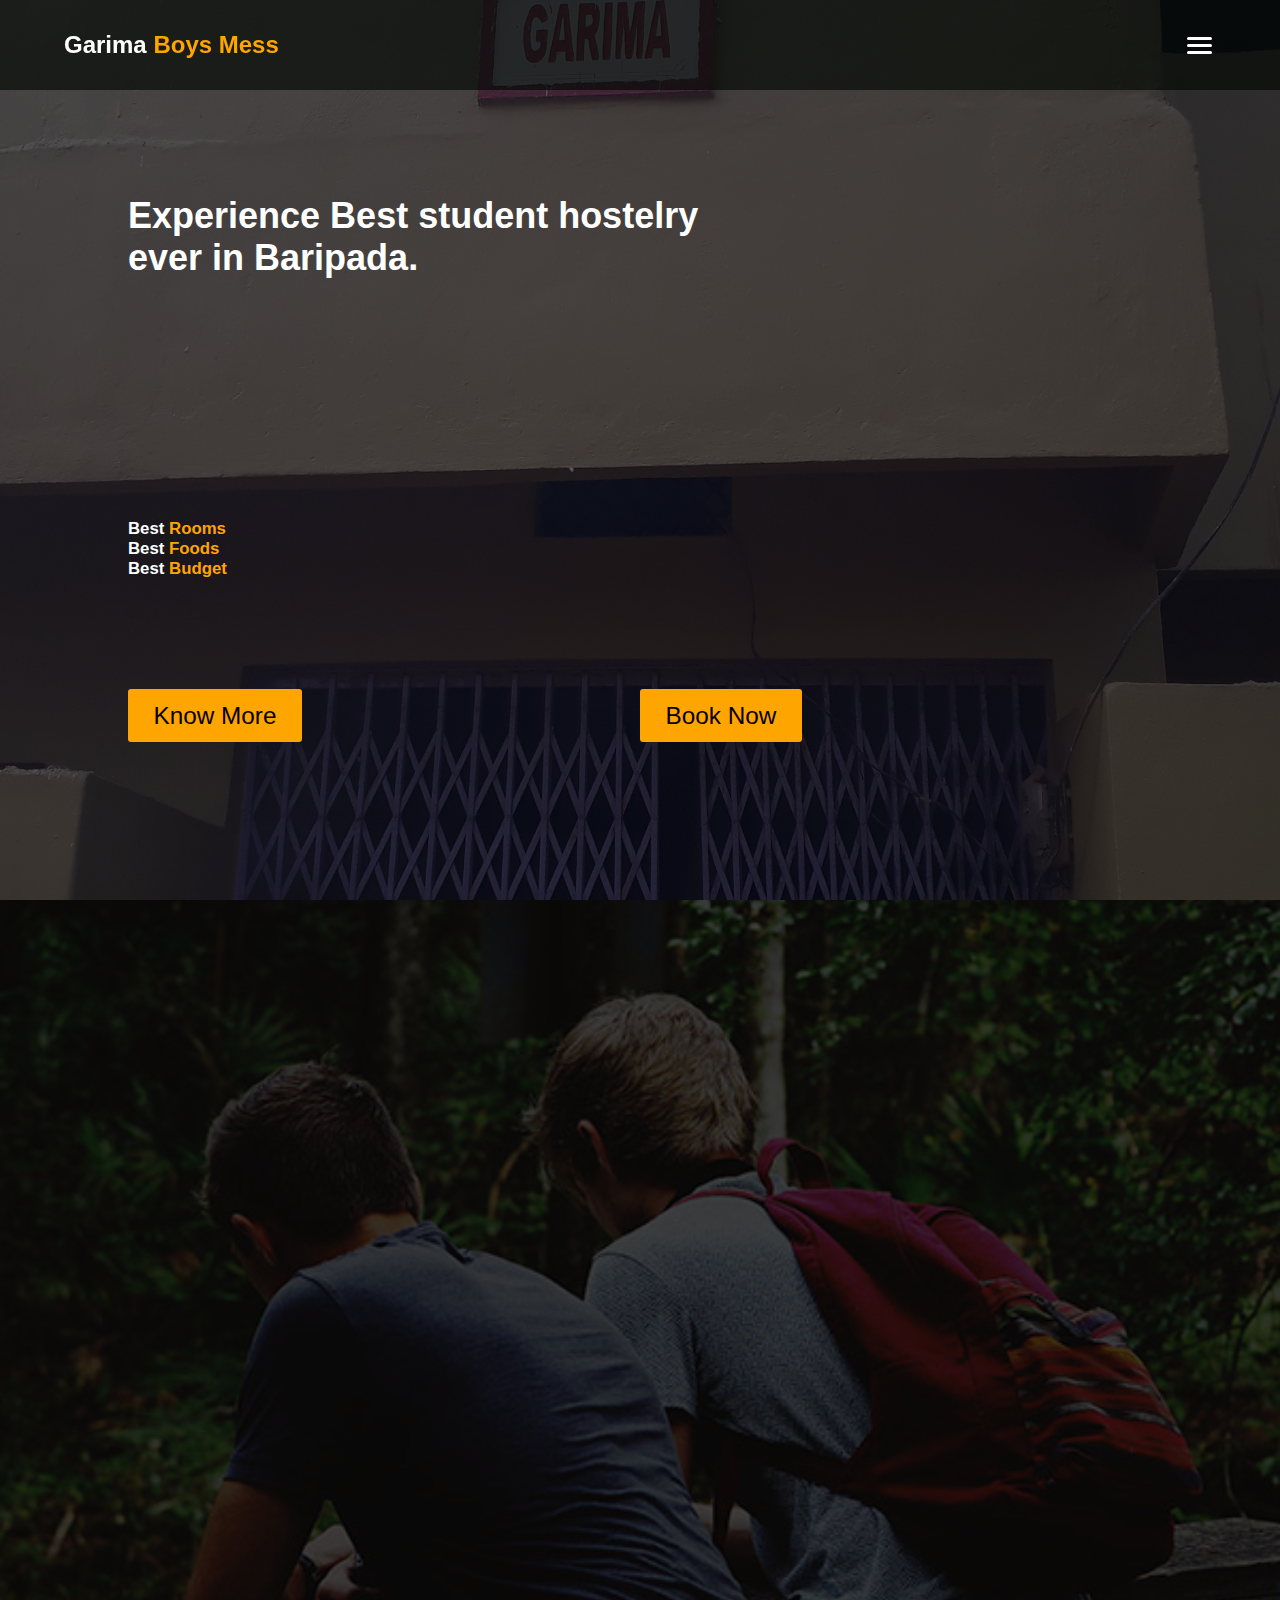
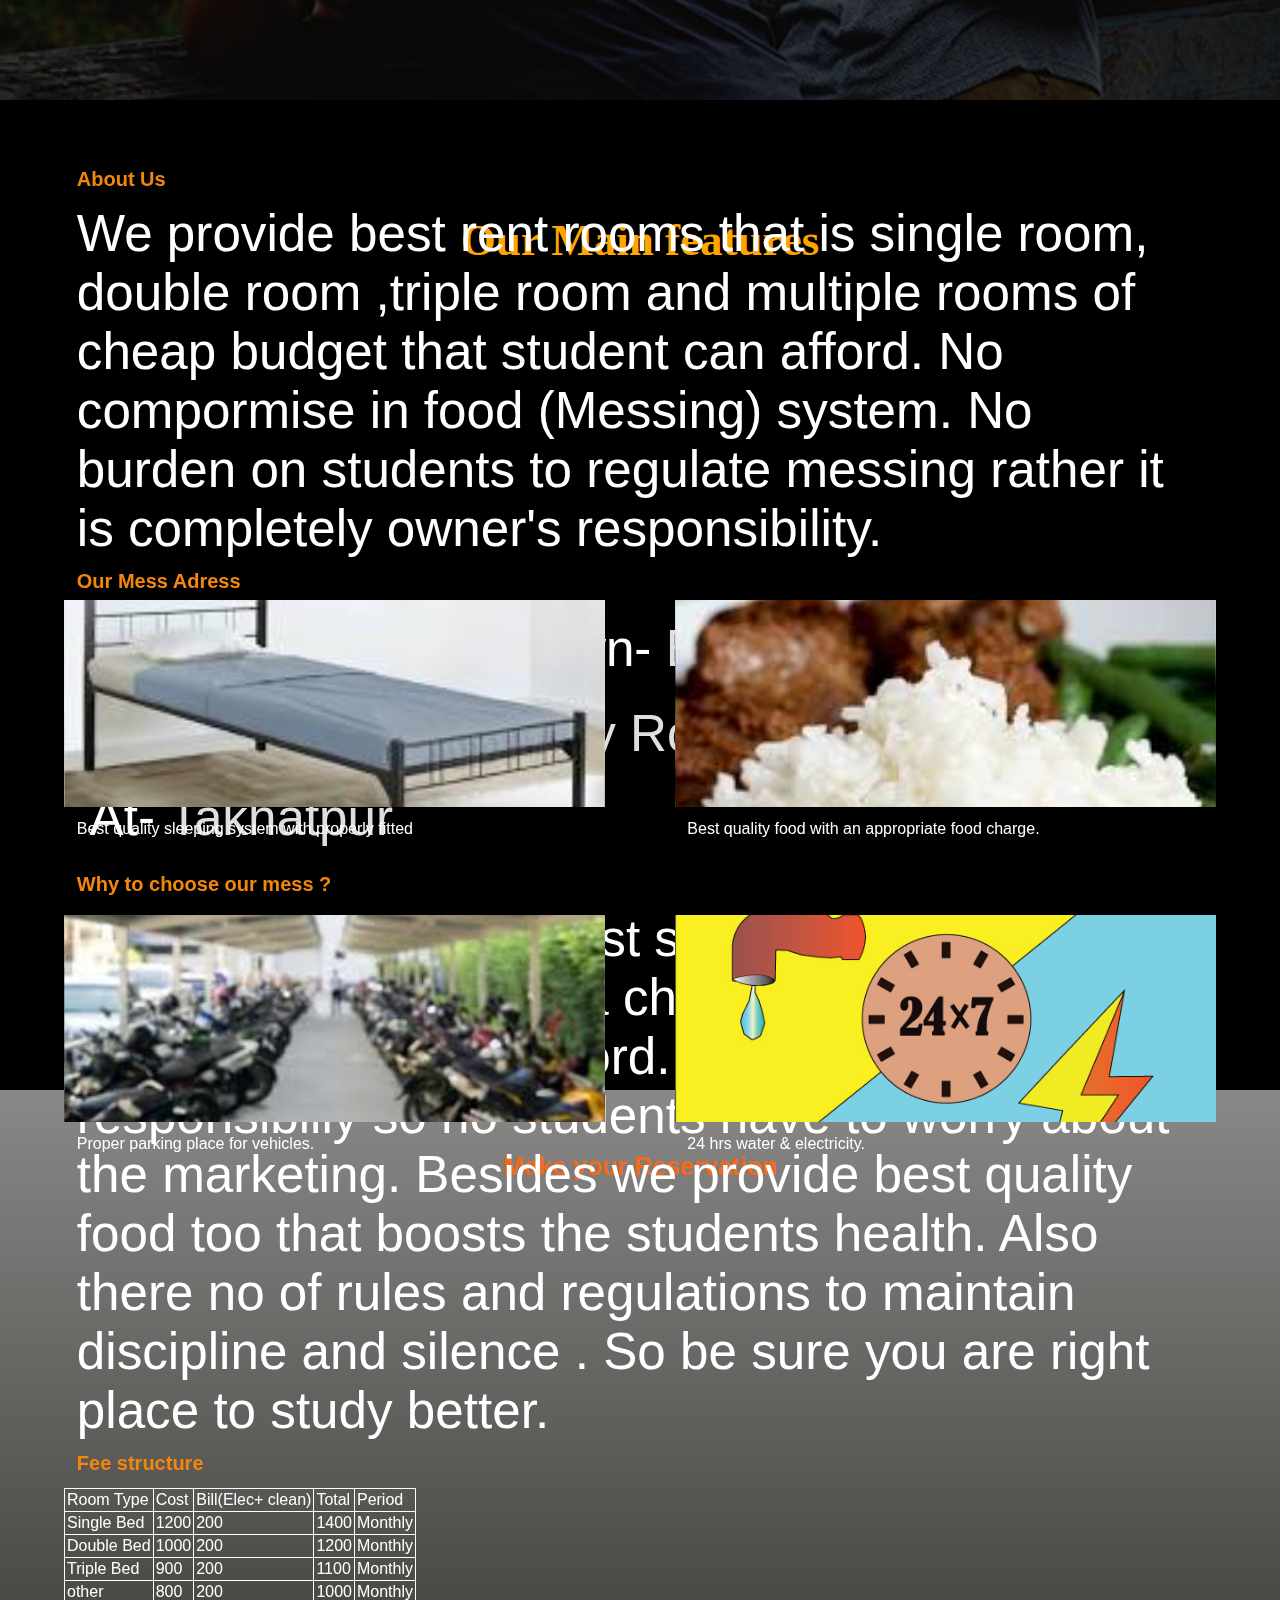
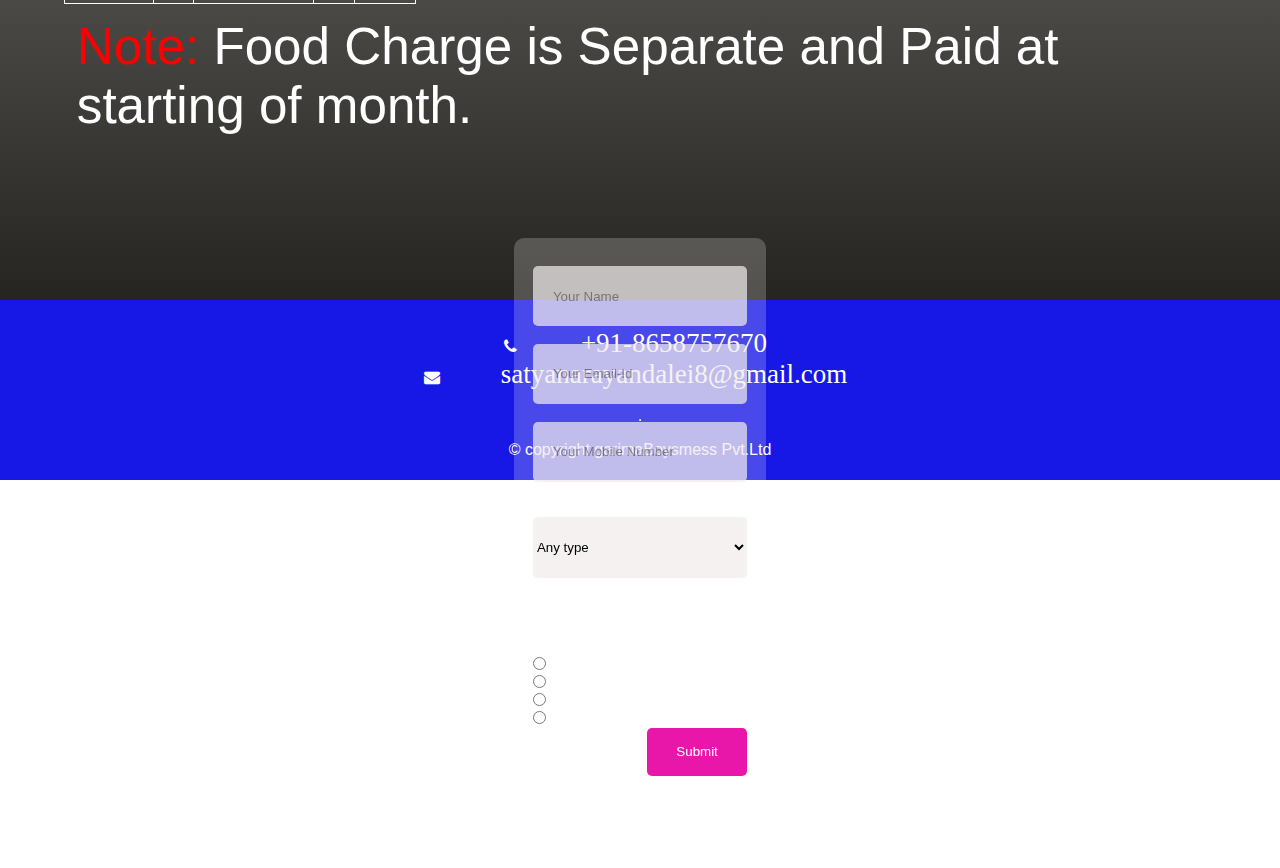
==== commit 31c69cfe: "Update index.html" ====
--- a/index.html
+++ b/index.html
@@ -2,11 +2,13 @@
 <html lang="en">
 
 <head>
+    <link rel="stylesheet" href="https://unpkg.com/aos@next/dist/aos.css" />
     <meta charset="UTF-8">
     <meta http-equiv="X-UA-Compatible" content="IE=edge">
     <meta name="viewport" content="width=device-width, initial-scale=1.0">
     <title>Garima Boys Mess</title>
     <link rel="stylesheet" href="style.css">
+    <link rel="stylesheet" href="https://stackpath.bootstrapcdn.com/font-awesome/4.7.0/css/font-awesome.min.css">
 </head>
 
 <body>
@@ -26,7 +28,8 @@
             <ul>
                 <li><a href="#">Home</a></li>
                 <li><a href="#about_know">About Us</a></li>
-                <li><a href="#">Gallery</a></li>
+                <li><a href="#feature">Features</a></li>
+                <li><a href="#form">Book Now</a></li>
                 <li><a href="#">Contact Us</a></li>
             </ul>
         </div>
@@ -50,7 +53,7 @@
             <div class="content_main_box">
 
                 <div class="exp cont_inn">
-                    <h3>Experience Best student hostility <br> ever in Baripada</h3>
+                    <h3>Experience Best student hostelry <br> ever in Baripada.</h3>
                 </div>
 
                 <div class="best cont_inn">
@@ -63,13 +66,13 @@
                         <a href="#about_know">Know More</a>
                     </div>
                     <div class="book">
-                        <a href=""> Book seat</a>
-                    </div>
-                </div>
-                <div class="discount">
+                        <a href="#form"> Book Now</a>
+                    </div>
+                </div>
+<!--                 <div class="discount">
                     <h1><em class="disc_vlu"> 25% </em> Discount </h1>
                     <h2>Only for <em> College Students</em> </h2>
-                </div>
+                </div> -->
             </div>
 
         </div>
@@ -80,41 +83,41 @@
 
     <section class="about" id="about_know">
         <div class="about_know_black">
-            <div class="abt_main_box">
+            <div class="abt_main_box" data-aos="slide-up" >
                 <!-- About us -->
                 <h2>About Us</h2>
                 <p>
-                    Lorem ipsum dolor sit amet consectetur
-                    adipisicing elit. Animi alias quia libero.
-                    Sequi earum, beatae optio porro quas corporis
-                    dicta eaque minima soluta iste in animi veritatis
-                    consequatur fugit nostrum provident voluptatem eos rem. Nihil beatae voluptatum illum ea laborum
-                    iure quaerat inventore ut fugiat!
+                    We provide best rent rooms that is single room,
+                     double room ,triple room and multiple rooms of cheap budget
+                     that student can afford. No compormise in food (Messing) system. 
+                     No burden on students to regulate messing rather it is completely
+                     owner's responsibility.
                 </p>
                 <!-- mess adress -->
                 <h2>Our Mess Adress</h2>
                 <div class="adress_desc">
                     <p>Dist- <em>Mayurbhanj</em> </p>
                     <p>Town- <em>Baripada</em> </p>
-                    <p> <em>North Orissa Road</em> </p>
-                    <p>Pin- <em>57003</em> </p>
+                    <p> <em>North Orissa University Road</em> </p>
+                    <p>Pin- <em>757003</em> </p>
                     <p>At- <em>Takhatpur</em> </p>
                 </div>
                 <!-- why choose us -->
                 <h2>Why to choose our mess ?</h2>
                 <p>
-                    No one is providimg best single double and
-                    multiple rent rooms in very under budget that Students
-                    can realy afford. We manage food responsibiliy so no students
+                    No one is providimg best single, double and
+                    multiple rent rooms in a cheap budget that Students
+                    can really afford. We manage food responsibiliy so no students
                     have to worry about the marketing. Besides we provide best quality
-                    food too that boosts the students nutrition. Also there is good rules
-                    and regulations to maintain discipline and silenc. So be sure you are
-                    right place to study better
+                    food too that boosts the students health. Also there no of rules
+                    and regulations to maintain discipline and silence . So be sure you are
+                    right place to study better.
                 </p>
                 <!-- fee structure -->
                 <div class="fee_str">
                     <h2>Fee structure</h2>
                     <table>
+
                         <tr>
                             <td>Room Type</td>
                             <td>Cost</td>
@@ -122,6 +125,7 @@
                             <td>Total</td>
                             <td>Period</td>
                         </tr>
+
                         <tr>
                             <td>Single Bed</td>
                             <td>1200</td>
@@ -129,6 +133,7 @@
                             <td>1400</td>
                             <td>Monthly</td>
                         </tr>
+
                         <tr>
                             <td>Double Bed</td>
                             <td>1000</td>
@@ -151,7 +156,7 @@
                             <td>Monthly</td>
                         </tr>
                     </table>
-                    <P><em>Note:</em> Food Charge is Separate and Paid at starting of Month</P>
+                    <P><em>Note:</em> Food Charge is Separate and Paid at starting of month.</P>
                 </div>
 
 
@@ -162,23 +167,23 @@
 
     <!-- feature show up section -->
 
-    <section class="features">
-
-        <!-- feature content main center box -->
+    <section class="features" id="feature">
+
+   <!-- feature content main center box -->
         <div class="feature_main_box">
             <!-- Heading of feature -->
             <h1>Our Main features</h1>
             <!-- actual feature content main box -->
             <div class="feature_content_box">
                 <!-- first horizontal content box -->
-                <div class="content_hr_1">
+                <div class="content_hr_1" data-aos="slide-up">
 
                     <!--  Bed system-->
-                    <div class="content11">
+                    <div class="content11"> 
                         <div class="img11"></div>
                         <div class="txt11">
                             <p>
-                                We provide best quality sleeping
+                                 Best quality sleeping
                                 system with properly fitted
                             </p>
                         </div>
@@ -188,21 +193,21 @@
                         <div class="img12"></div>
                         <div class="txt12">
                             <p>
-                                We provide best quality food with an
+                                 Best quality food with an
                                 appropriate food charge.
                             </p>
                         </div>
                     </div>
                 </div>
                 <!-- second horizontal content box -->
-                <div class="content_hr_2">
+                <div class="content_hr_2" data-aos="slide-up" >
                     <div class="content21">
                         <!-- parking place making -->
                         <div class="img21"></div>
                         <div class="txt21">
                             <p>
-                                We provide a secure parking place to
-                                keep your vehicle or circle safe.
+                                Proper parking place 
+                                for vehicles.
                             </p>
                         </div>
                     </div>
@@ -212,7 +217,7 @@
                         <div class="img22"></div>
                         <div class="txt22">
                             <p>
-                                We provide 24 hrs water and electricity.
+                                24 hrs water & electricity.
                             </p>
                         </div>
                     </div>
@@ -222,7 +227,7 @@
             </div>
 
             <div class="know_more_feature_book">
-                <div class="book_seat">Book Seat</div>
+                <div class="book_seat">Book Now</div>
                 <div class="feture_know_more">Know more</div>
             </div>
         </div>
@@ -231,33 +236,88 @@
 
     <!-- form fill up section -->
 
-    <section class="form">
-
-        <div class="form_main">
-            <h2 class="reserve">
-                Make Your Reservation
-            </h2>
-            <form class="form_box" action="mailto:satyanarayandalei8@gmail.com">
-
-                <input type="text" placeholder="Your Name" required>
-                <input type="email" placeholder="Your EmailId" required>
-                <input class="contact" type="tel" placeholder="Your Contact No" required>
-                <input type="number" placeholder="Your Adhar No" required>
-                <label class="rm_typ" for="Room Type">Prefered room Type</label>
-                <span class="room_type">
-                    <select name="room type" id="Your Room">
-                        <option value="Anybed">Any Type of Bed</option>
-                        <option value="single bed">Single Bed</option>
-                        <option value="Double bed">Double Bed</option>
-                        <option value="Triple bed">Tripple Bed</option>                        
-                    </select>
-                </span>
-            </form>
-        </div>
-    </section>
-
-
+    <section class="form" id="form"  >
+     
+        <h2 class="reserve_head">Make your Reservation</h2>
+         <!-- HEAD FORM main box -->
+    <div class="form_head_box" data-aos="slide-up">
+
+
+        <!-- actual form box -->
+       <form class="form_box" action="mailto:satyanarayandalei8@gmail.com">
+              <!-- inputs -->
+           
+           <input type="text" placeholder="Your Name">
+           <input type="email" placeholder="Your Email-Id">
+           <input type="tel" placeholder="Your Mobile Number">
+
+           <!-- chhosing room type -->
+           <label for="Room type " class="room_type_select">What room do you Like ?</label>
+           <select name="room" id="room_type" required>
+               <option value="Any type">Any type</option>
+               <option value="Single Type">Single Bed</option>
+               <option value="Double Type">Double Bed</option>
+               <option value="Triple Type">Double Bed</option>
+               <option value="3+">More than 3 Bed</option>
+           </select>
+              
+              <!-- notice for room preference -->
+
+           <span class="notice_for_bed">
+                ( can change later)
+           </span>
+
+           <div class="radio_btns">
+            <label class="profession" for="profession">What is your Profession ?</label> <br>
+            <input type="radio" name="profession" value="student" id="stdnt" > <label for="Student">Student</label> <br>
+            <input type="radio" id="jobPerson" name="profession" value="job Person"> <label for="job Person">Job Person</label> <br>
+            <input type="radio" id="both" name="profession" value="Both"> <label for="Both">Both</label> <br>
+            <input type="radio" id="other" name="profession" value="other"> <label for="other">other</label> <br>
+           </div>
+           
+           <div class="submit">
+               <input type="submit" value="Submit">
+           </div>
+       </form>
+
+    </div>
+    </section>
+
+
+    <!-- contact section starts-->
+
+    <section class="contact" id="contact">
+        <div class="contact_main">
+            <div class="phone">
+                <i class="fa fa-phone" aria-hidden="true"></i>
+                <span class="phn">+91-8658757670</span>
+            </div>
+            <div class="email">
+                <i class="fa fa-envelope" aria-hidden="true"></i>
+                <span class="eml">satyanarayandalei8@gmail.com</span>
+            </div>
+           
+        </div>
+         <hr class="last">
+        <div class="copy">
+            &copy; copyright garimaBoysmess Pvt.Ltd
+        </div>
+    </section>
+          
+
+     <!-- contact section ends -->
+
+
+
+     <!-- script text -->
     <script src="index.js"></script>
+     <script src="https://unpkg.com/aos@next/dist/aos.js"></script>
+  <script>
+    AOS.init({
+        offset:180,
+        duration:1000,
+    });
+  </script>
 </body>
 
-</html>+</html>
--- a/style.css
+++ b/style.css
@@ -103,7 +103,7 @@
 
 /* Front page banner */
 .front_banner {
-  background-image: url("Images/20210221_092941.jpg");
+  background-image: url("images/20210221_092941.jpg");
   background-size: cover;
   background-position: center;
   width: 100%;
@@ -263,7 +263,7 @@
                     /* Feature section */
 .features{
   width: 100%;
-  height:100vh;
+  height:110vh;
   background-color: rgb(0, 0, 0);
   display: flex;
   justify-content: center;
@@ -380,15 +380,17 @@
 .img22{
   width: 100%;
   height: 70%;
-  background-image: url("Images/water-and-electricity.jpg");
+  background-image: url("images/water-and-electricity.jpg");
   background-size: cover;
   background-position: center;
 }
+
+        /* form section reservation */
 .form{
   width: 100%;
-  height: 100vh;
+  height: 90vh;
   background-image:linear-gradient(rgba(8, 6, 2, 0.479),
-  rgba(8, 6, 2, 0.479)),url("images/room.jpg");
+  rgba(8, 6, 2, 0.877)),url("images/room.jpg");
   background-position: center;
   background-size: cover;
   display: flex;
@@ -403,80 +405,166 @@
   height: 80%;
   background-color: rgba(20, 3, 3, 0.568);
 }
-h2.reserve{
-  font-size: 3vh;
-  font-family: sans-serif;
-  color: rgb(241, 240, 236);
-  font-weight: bold;
-  display: flex;
-  height:20%;
-  justify-content: center;
-  align-items: center;
-}
-.form form{
-  display: block;
-  width: 100%;
-  height:80%;
-  border: 2px solid rgba(255, 255, 255, 0.404);
-  border-radius: 10px;
-}
-form input{
-    display: block;
+.reserve_head{
+   font-family: sans-serif;
+   color: rgba(255, 102, 14, 0.945);
+   font-size:25px;
+   margin-bottom: 3vh;
+}   
+ /* head form fill up main box */
+.form_head_box{
+    min-width: 280px;
+    height: 70vh;
+    /* background-color: rgba(10, 10, 6, 0.575); */
+    border-radius: 10px;
+    display: flex;
+    justify-content: center;
+    align-items: center;
+}
+       /* actual form box */
+.form_box{
+    width: 90%;
+    height: 100%;
+    background-color: rgba(255, 255, 255, 0.212);
+    border-radius: 10px;
+    display: flex;
+    flex-direction: column;
+    align-items: center;
+    padding-top: 10% ;
+    font-family:sans-serif;
+}       
+     /* styling inputs */
+.form_box input[type=text]{
+    width:85%;
+    height:10%;
+    margin-bottom: 7%;
+    border: none;
+    border-radius:5px;
+    appearance: none;
+    outline: none;
+    background-color: rgba(241, 236, 236, 0.712);
+}    
+.form_box input[type=email]{
+    width:85%;
+    height:10%;
+    margin-bottom: 7%;
+    border: none;
+    border-radius:5px;
+    appearance: none;
+    outline: none;
+    background-color: rgba(241, 236, 236, 0.712);
+}
+.form_box input[type=tel]{
+    width:85%;
+    height:10%;
+    margin-bottom: 7%;
+    border: none;
+    border-radius:5px;
+    appearance: none;
+    outline: none;
+    background-color: rgba(241, 236, 236, 0.712);
+}  
+
+.form_box input::placeholder{
+   color: rgba(0, 0, 0, 0.404);
+   padding-left: 20px;
+}
+.form_box select{
+    width: 85%;
+    height: 10%;
     border: none;
     /* appearance: none; */
-    background-color: rgba(228, 226, 226, 0.397);
-    padding: 12px;
-    border-radius:3px;
-    width: 250px;
     outline: none;
-    font-size: 14px;
-    margin: 0 auto;
-    margin-bottom: 20px;
-    margin-top: 20px;
-}
-.form_box{
- 
-  display: flex;
-  justify-content: center;
-  align-items: center;
-  background-color: rgb(243, 22, 158);
-}
-.form input::placeholder{
-  color:#222;
-}
-.form input:focus::placeholder{
-  color: transparent;
-  transition: color 0.5s ease;
-}
-.phone_code_sec{
-  display: flex;
-  width: 250px;
-}
-.phone_code_sec input{
-  width: 200px;
-}
-.rm_typ{
-  display: block;
-  width: 250px;
-  height:40px;
-  margin: 0 auto;
+    border-radius: 5px;
+}
+label.room_type_select{
+    width: 85%;
+    color: white;
+}
+.form_box select{
+  background-color:rgba(241, 236, 236, 0.712);
+}
+.form_box select option{
+   
+}
+.notice_for_bed{
+  padding: 5px;
+  width: 85%;
+  height: 10%;
+  color:white;
+}
+.profession{
+  padding-left: 2%;
+  margin-top: 2%;
+  width: 85%;
+  color: rgb(255, 254, 254);
+}
+.radio_btns{
+    width: 85%;
+    color: white;
+}
+.form_box input[type=radio]{
+    width: 85;
+    text-align: center;
+}
+
+     /* button creation */     
+.submit{
+    width: 85%;
+    height: 10%;
+   
+}
+   /* submit button */
+.submit input{
+    float: right;
+    width: 100px;
+    height: 80%;
+    border: none;
+    appearance: none;
+    outline: none;
+    border-radius: 5px;
+    color: white;
+    font-family: sans-serif;
+    background-color:rgb(233, 22, 170);
+}
+   /* contact section  */
+     /* contact page and footer */
+.contact{
+  background-color: rgb(24, 24, 230);
+  width: 100%;
+  height:30vh;
+  display: flex;
+  flex-direction: column;
+  justify-content: center;
+  align-items: center;
+  height:20vh
+}
+
+    /* contact main container */
+.contact_main{
+  width: 100%;
+  height:20vh;
+  display: flex;
+  flex-direction: column;
+  justify-content: center;
+  align-items: center;
+} 
+.fa{
+  color: white;
+  width: 5vw;
+  height: auto;
+}               
+.phn, .eml{
+  color: white;
+  margin: 1vh;
+  font-size: 3vh;
+}
+.copy{
+  width: 100%;
+  height: 10vh;
+  display: flex;
+  justify-content: center;
+  align-items: center;
   color: white;
   font-family: sans-serif;
 }
-.room_type{
-  display: inline-block;
-  width: 250px;
-  height: 50px;
-  margin: 0 auto;
-}
-.room_type  select{
-  outline: none;
-  border: none;
-  appearance: none;
-}
-.your_room{
-  display: block;
-  width:250px;
-  margin: 0 auto;
-  height: 70px;
-}